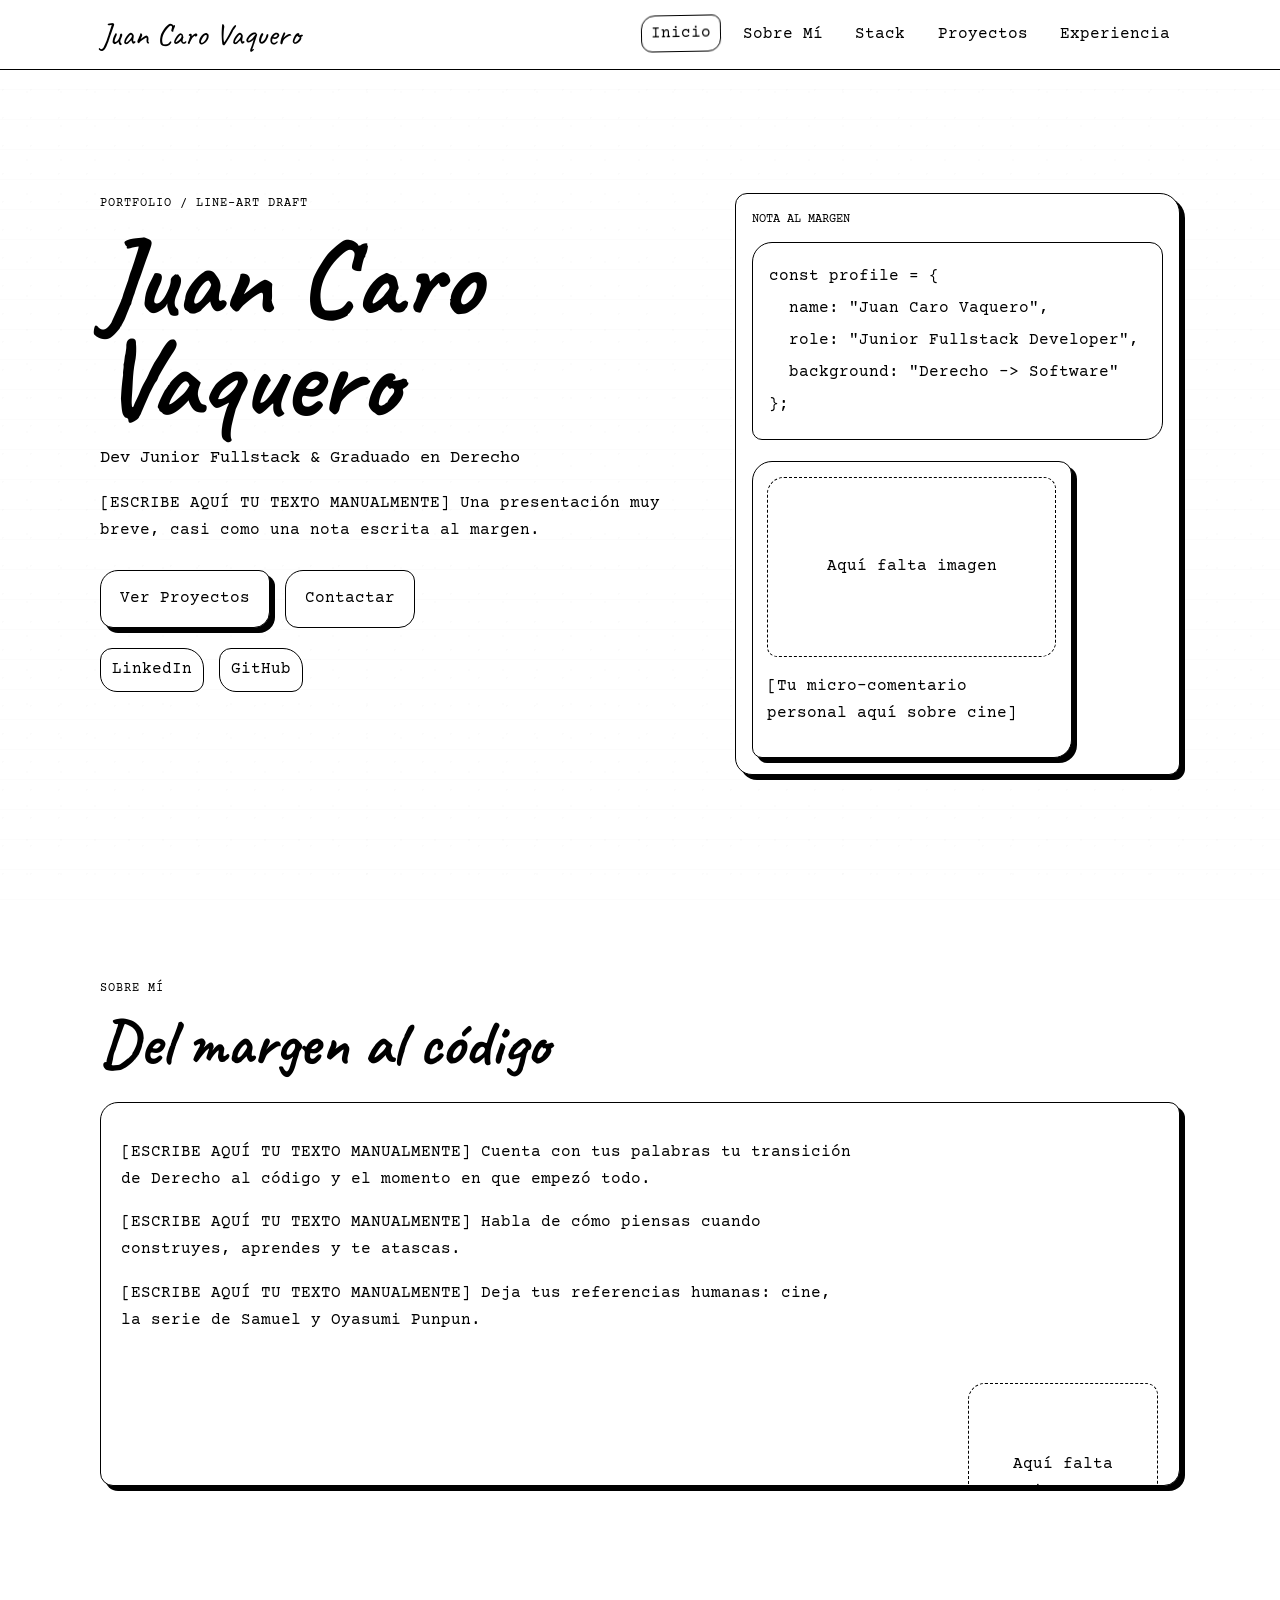
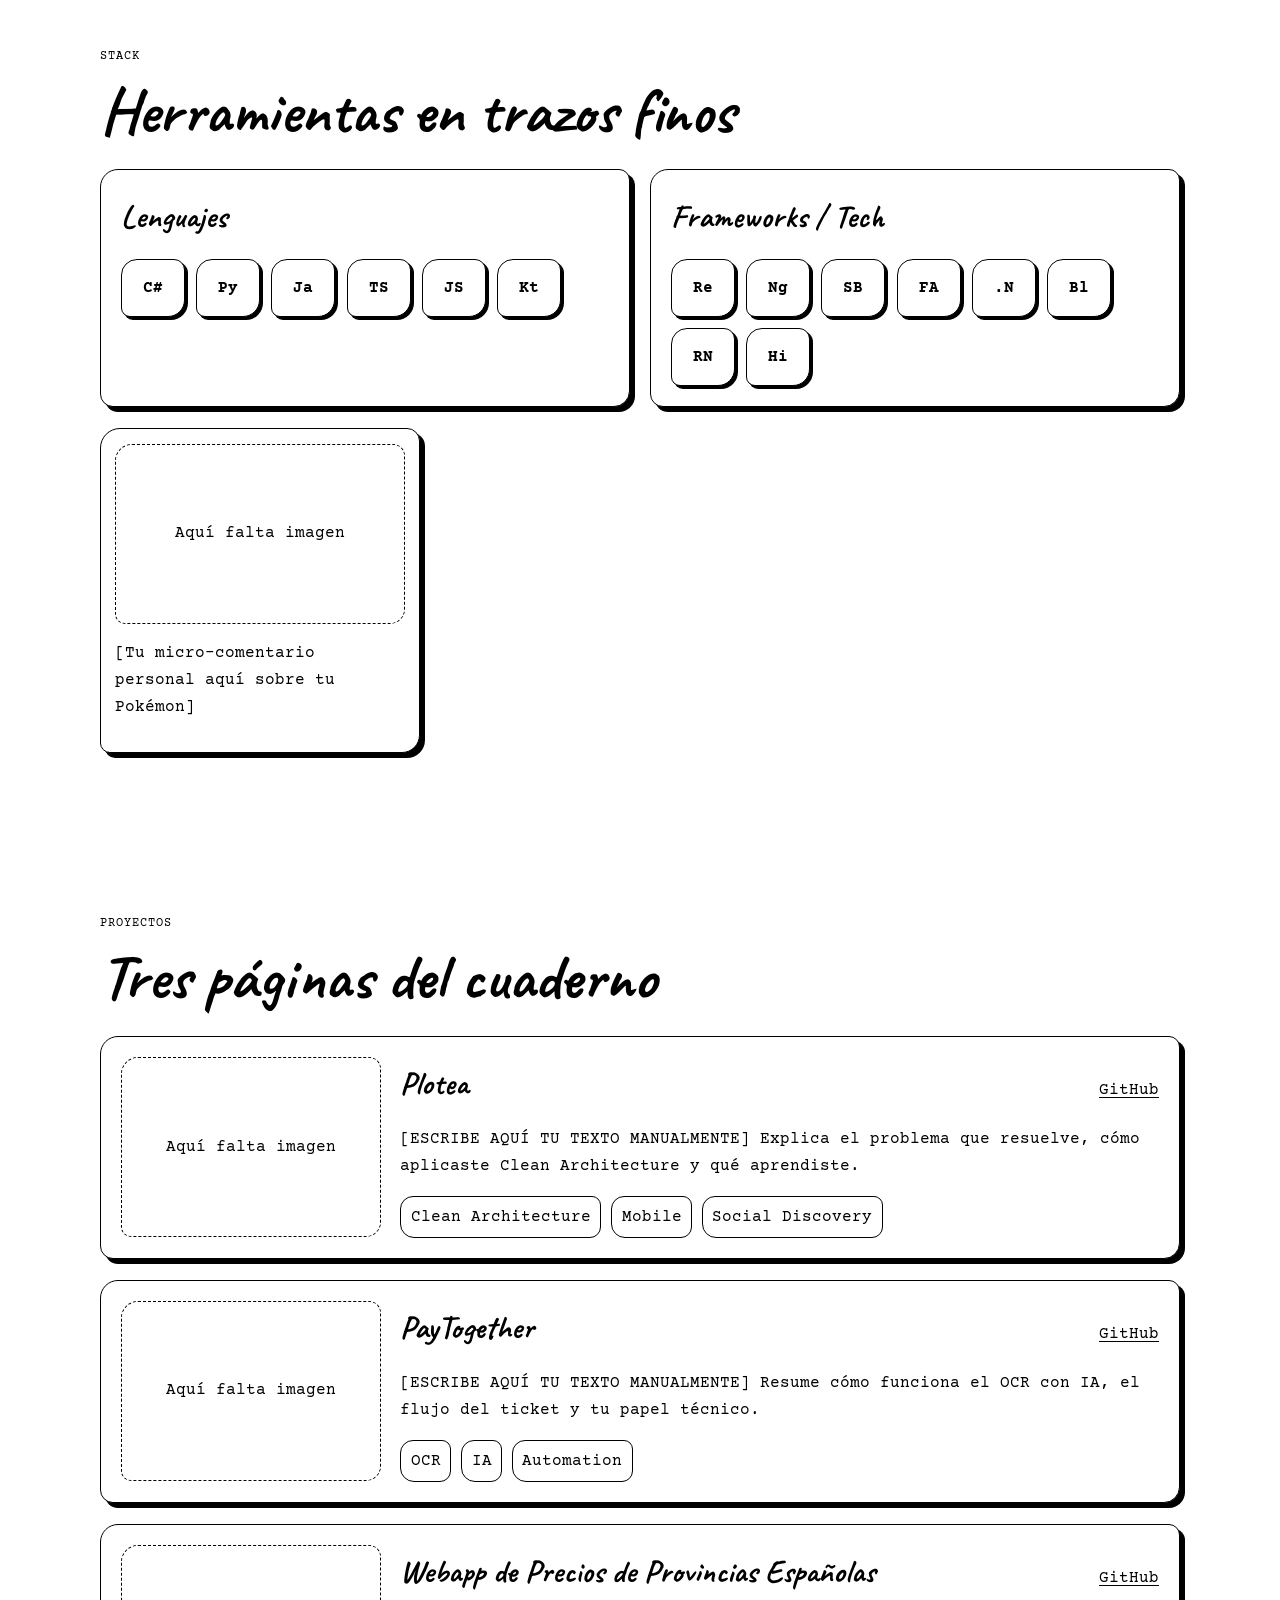
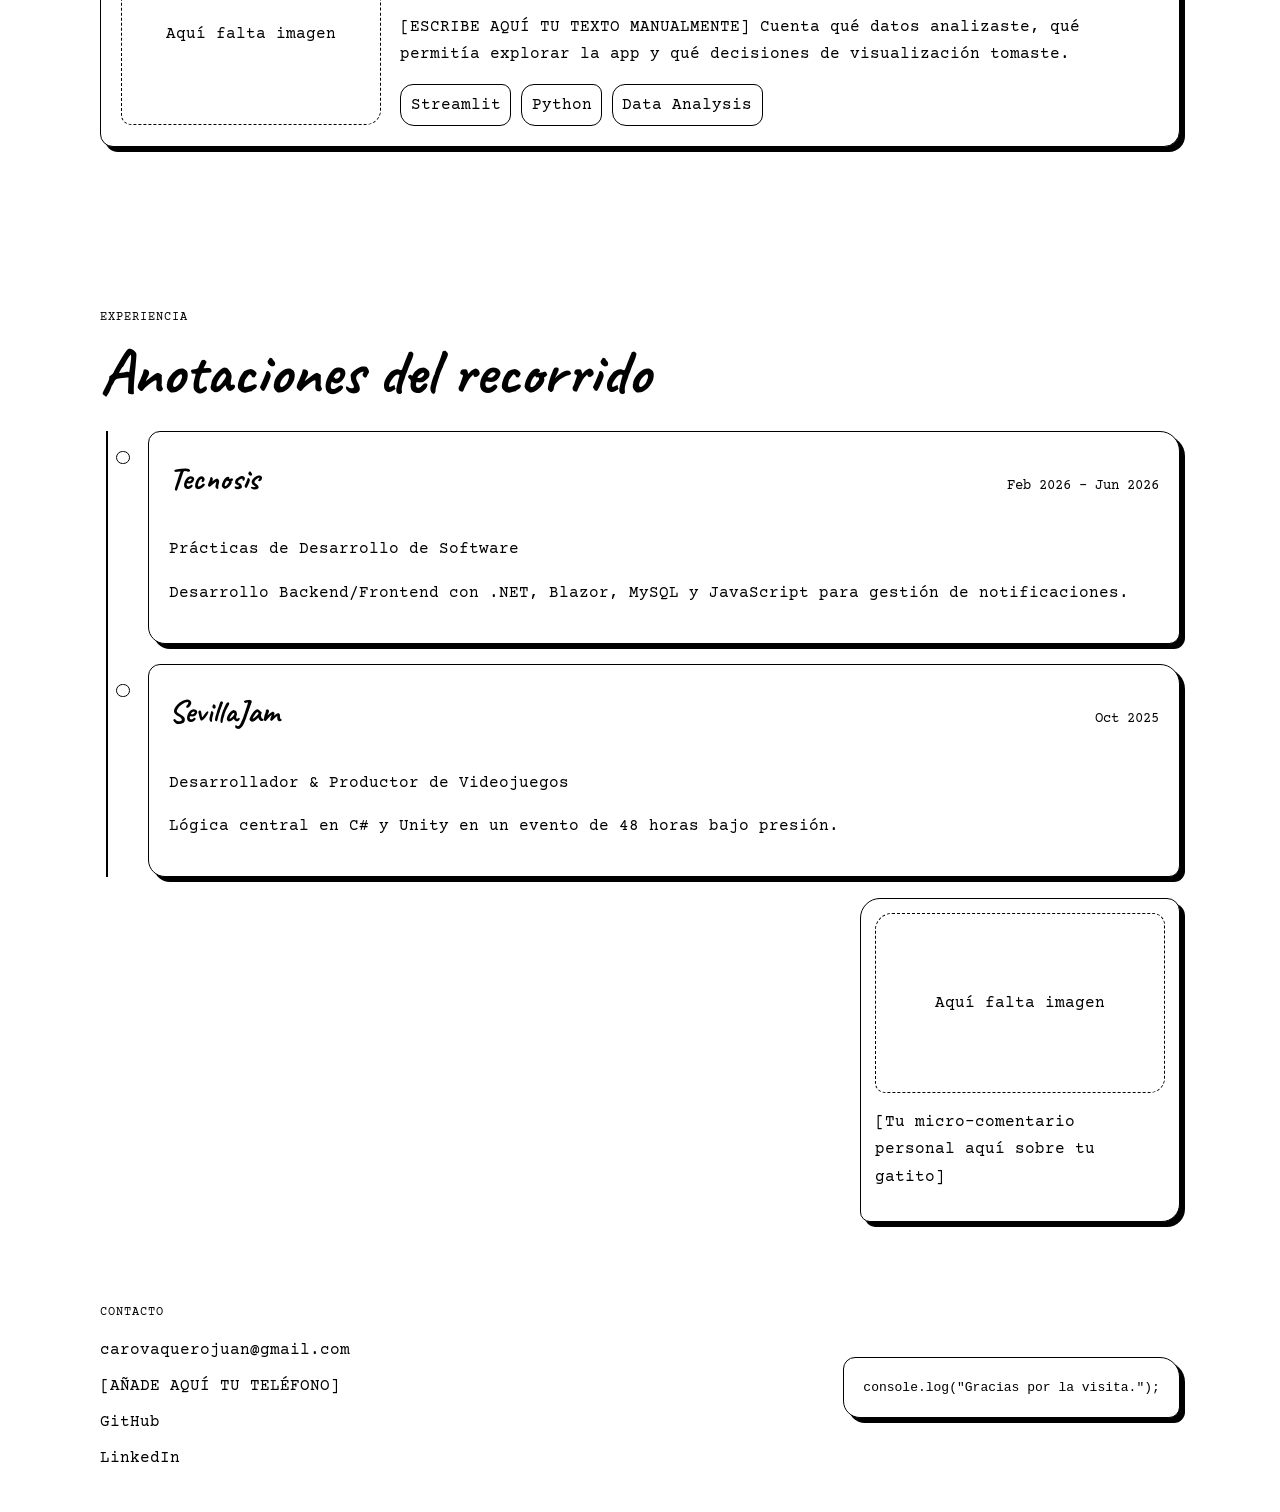
==== samuel.html @ 8b4a138a "feat: samuel style portfolio" ====
<!DOCTYPE html>
<html lang="es">
<head>
  <meta charset="UTF-8">
  <meta name="viewport" content="width=device-width, initial-scale=1.0">
  <title>Juan Caro Vaquero | Samuel Style</title>
  <meta
    name="description"
    content="Variante visual del portfolio de Juan Caro Vaquero con estética line-art indie manga."
  >
  <link rel="preconnect" href="https://fonts.googleapis.com">
  <link rel="preconnect" href="https://fonts.gstatic.com" crossorigin>
  <link
    href="https://fonts.googleapis.com/css2?family=Caveat:wght@500;700&family=Courier+Prime:wght@400;700&display=swap"
    rel="stylesheet"
  >
  <link rel="stylesheet" href="samuel.css">
</head>
<body>
  <div class="paper-noise" aria-hidden="true"></div>

  <header class="site-header">
    <div class="container header-inner">
      <a class="brand" href="#inicio">Juan Caro Vaquero</a>
      <nav class="site-nav" aria-label="Navegación principal">
        <a href="#inicio">Inicio</a>
        <a href="#sobre-mi">Sobre Mí</a>
        <a href="#stack">Stack</a>
        <a href="#proyectos">Proyectos</a>
        <a href="#experiencia">Experiencia</a>
      </nav>
    </div>
  </header>

  <main>
    <section class="hero section" id="inicio">
      <div class="container hero-layout">
        <div class="hero-copy reveal">
          <p class="eyebrow">Portfolio / line-art draft</p>
          <h1>Juan Caro Vaquero</h1>
          <p class="hero-subtitle">Dev Junior Fullstack &amp; Graduado en Derecho</p>
          <p class="hero-note">
            [ESCRIBE AQUÍ TU TEXTO MANUALMENTE]
            Una presentación muy breve, casi como una nota escrita al margen.
          </p>
          <div class="hero-actions">
            <a class="button doodle-hover" href="#proyectos">Ver Proyectos</a>
            <a class="button button-ghost doodle-hover" href="mailto:carovaquerojuan@gmail.com">Contactar</a>
          </div>
          <div class="social-strip">
            <a class="doodle-hover" href="https://www.linkedin.com/in/dev-juan-caro-vaquero/" target="_blank" rel="noreferrer">LinkedIn</a>
            <a class="doodle-hover" href="https://github.com/juanexpensive" target="_blank" rel="noreferrer">GitHub</a>
          </div>
        </div>

        <aside class="hero-sheet reveal delay-1">
          <div class="sheet-caption">nota al margen</div>
          <div class="sheet-code">
            <p>const profile = {</p>
            <p>&nbsp;&nbsp;name: "Juan Caro Vaquero",</p>
            <p>&nbsp;&nbsp;role: "Junior Fullstack Developer",</p>
            <p>&nbsp;&nbsp;background: "Derecho -&gt; Software"</p>
            <p>};</p>
          </div>
          <div class="interest-scribble cinema-note doodle-hover">
            <div class="interest-media image-placeholder"><span>Aquí falta imagen</span></div>
            <p>[Tu micro-comentario personal aquí sobre cine]</p>
          </div>
        </aside>
      </div>
    </section>

    <section class="section" id="sobre-mi">
      <div class="container">
        <div class="section-heading reveal">
          <p class="eyebrow">Sobre Mí</p>
          <h2>Del margen al código</h2>
        </div>
        <article class="sketch-panel about-panel reveal delay-1">
          <div class="about-copy">
            <p>
              [ESCRIBE AQUÍ TU TEXTO MANUALMENTE]
              Cuenta con tus palabras tu transición de Derecho al código y el momento en que empezó todo.
            </p>
            <p>
              [ESCRIBE AQUÍ TU TEXTO MANUALMENTE]
              Habla de cómo piensas cuando construyes, aprendes y te atascas.
            </p>
            <p>
              [ESCRIBE AQUÍ TU TEXTO MANUALMENTE]
              Deja tus referencias humanas: cine, la serie de Samuel y Oyasumi Punpun.
            </p>
          </div>
          <div class="peek-cat image-placeholder"><span>Aquí falta imagen</span></div>
        </article>
      </div>
    </section>

    <section class="section" id="stack">
      <div class="container">
        <div class="section-heading reveal">
          <p class="eyebrow">Stack</p>
          <h2>Herramientas en trazos finos</h2>
        </div>
        <div class="stack-board">
          <article class="sketch-panel stack-card reveal delay-1">
            <h3>Lenguajes</h3>
            <div class="tech-row">
              <span class="tech-pill doodle-hover" title="C#">C#</span>
              <span class="tech-pill doodle-hover" title="Python">Py</span>
              <span class="tech-pill doodle-hover" title="Java">Ja</span>
              <span class="tech-pill doodle-hover" title="TypeScript">TS</span>
              <span class="tech-pill doodle-hover" title="JavaScript">JS</span>
              <span class="tech-pill doodle-hover" title="Kotlin">Kt</span>
            </div>
          </article>
          <article class="sketch-panel stack-card reveal delay-2">
            <h3>Frameworks / Tech</h3>
            <div class="tech-row">
              <span class="tech-pill doodle-hover" title="React">Re</span>
              <span class="tech-pill doodle-hover" title="Angular">Ng</span>
              <span class="tech-pill doodle-hover" title="Spring Boot">SB</span>
              <span class="tech-pill doodle-hover" title="FastAPI">FA</span>
              <span class="tech-pill doodle-hover" title=".NET">.N</span>
              <span class="tech-pill doodle-hover" title="Blazor">Bl</span>
              <span class="tech-pill doodle-hover" title="React Native">RN</span>
              <span class="tech-pill doodle-hover" title="Hibernate">Hi</span>
            </div>
          </article>
        </div>
        <article class="interest-scribble pokemon-note reveal delay-3 doodle-hover">
          <div class="interest-media image-placeholder"><span>Aquí falta imagen</span></div>
          <p>[Tu micro-comentario personal aquí sobre tu Pokémon]</p>
        </article>
      </div>
    </section>

    <section class="section" id="proyectos">
      <div class="container">
        <div class="section-heading reveal">
          <p class="eyebrow">Proyectos</p>
          <h2>Tres páginas del cuaderno</h2>
        </div>
        <div class="project-list">
          <article class="sketch-panel project-panel reveal delay-1">
            <div class="project-media image-placeholder"><span>Aquí falta imagen</span></div>
            <div class="project-copy">
              <div class="project-head">
                <h3>Plotea</h3>
                <a href="https://github.com/juanexpensive" target="_blank" rel="noreferrer">GitHub</a>
              </div>
              <p>
                [ESCRIBE AQUÍ TU TEXTO MANUALMENTE]
                Explica el problema que resuelve, cómo aplicaste Clean Architecture y qué aprendiste.
              </p>
              <ul class="tag-list">
                <li>Clean Architecture</li>
                <li>Mobile</li>
                <li>Social Discovery</li>
              </ul>
            </div>
          </article>

          <article class="sketch-panel project-panel reveal delay-2">
            <div class="project-media image-placeholder"><span>Aquí falta imagen</span></div>
            <div class="project-copy">
              <div class="project-head">
                <h3>PayTogether</h3>
                <a href="https://github.com/juanexpensive" target="_blank" rel="noreferrer">GitHub</a>
              </div>
              <p>
                [ESCRIBE AQUÍ TU TEXTO MANUALMENTE]
                Resume cómo funciona el OCR con IA, el flujo del ticket y tu papel técnico.
              </p>
              <ul class="tag-list">
                <li>OCR</li>
                <li>IA</li>
                <li>Automation</li>
              </ul>
            </div>
          </article>

          <article class="sketch-panel project-panel reveal delay-3">
            <div class="project-media image-placeholder"><span>Aquí falta imagen</span></div>
            <div class="project-copy">
              <div class="project-head">
                <h3>Webapp de Precios de Provincias Españolas</h3>
                <a href="https://github.com/juanexpensive" target="_blank" rel="noreferrer">GitHub</a>
              </div>
              <p>
                [ESCRIBE AQUÍ TU TEXTO MANUALMENTE]
                Cuenta qué datos analizaste, qué permitía explorar la app y qué decisiones de visualización tomaste.
              </p>
              <ul class="tag-list">
                <li>Streamlit</li>
                <li>Python</li>
                <li>Data Analysis</li>
              </ul>
            </div>
          </article>
        </div>
      </div>
    </section>

    <section class="section" id="experiencia">
      <div class="container">
        <div class="section-heading reveal">
          <p class="eyebrow">Experiencia</p>
          <h2>Anotaciones del recorrido</h2>
        </div>
        <div class="timeline">
          <article class="timeline-item reveal delay-1">
            <div class="timeline-mark"></div>
            <div class="sketch-panel timeline-panel">
              <div class="timeline-head">
                <h3>Tecnosis</h3>
                <span>Feb 2026 – Jun 2026</span>
              </div>
              <p>Prácticas de Desarrollo de Software</p>
              <p>Desarrollo Backend/Frontend con .NET, Blazor, MySQL y JavaScript para gestión de notificaciones.</p>
            </div>
          </article>
          <article class="timeline-item reveal delay-2">
            <div class="timeline-mark"></div>
            <div class="sketch-panel timeline-panel">
              <div class="timeline-head">
                <h3>SevillaJam</h3>
                <span>Oct 2025</span>
              </div>
              <p>Desarrollador &amp; Productor de Videojuegos</p>
              <p>Lógica central en C# y Unity en un evento de 48 horas bajo presión.</p>
            </div>
          </article>
        </div>
        <article class="interest-scribble cat-note reveal delay-3 doodle-hover">
          <div class="interest-media image-placeholder"><span>Aquí falta imagen</span></div>
          <p>[Tu micro-comentario personal aquí sobre tu gatito]</p>
        </article>
      </div>
    </section>
  </main>

  <footer class="site-footer">
    <div class="container footer-layout">
      <div>
        <p class="eyebrow">Contacto</p>
        <ul class="footer-links">
          <li><a href="mailto:carovaquerojuan@gmail.com">carovaquerojuan@gmail.com</a></li>
          <li><a href="tel:+34000000000">[AÑADE AQUÍ TU TELÉFONO]</a></li>
          <li><a href="https://github.com/juanexpensive" target="_blank" rel="noreferrer">GitHub</a></li>
          <li><a href="https://www.linkedin.com/in/dev-juan-caro-vaquero/" target="_blank" rel="noreferrer">LinkedIn</a></li>
        </ul>
      </div>
      <div class="footer-note doodle-hover">
        <code>console.log("Gracias por la visita.");</code>
      </div>
    </div>
  </footer>

  <script src="samuel.js"></script>
</body>
</html>
---- samuel.css ----
:root {
  --bg: #ffffff;
  --fg: #000000;
  --line: #000000;
  --paper: #ffffff;
  --container: min(1080px, calc(100vw - 2rem));
  --radius-a: 18px 11px 16px 13px;
  --radius-b: 12px 20px 11px 17px;
  --radius-c: 20px 13px 18px 10px;
  --hard-shadow: 5px 5px 0 0 #000000;
}

* {
  box-sizing: border-box;
}

html {
  scroll-behavior: smooth;
}

body {
  margin: 0;
  min-width: 320px;
  background: var(--bg);
  color: var(--fg);
  font-family: "Courier Prime", monospace;
  line-height: 1.7;
}

a {
  color: inherit;
  text-decoration: none;
}

.paper-noise {
  position: fixed;
  inset: 0;
  background-image:
    radial-gradient(circle at 10% 20%, rgba(0, 0, 0, 0.05) 0 1px, transparent 1px),
    radial-gradient(circle at 80% 70%, rgba(0, 0, 0, 0.04) 0 1px, transparent 1px),
    linear-gradient(transparent 97%, rgba(0, 0, 0, 0.04) 97%);
  background-size: 28px 28px, 34px 34px, 100% 30px;
  opacity: 0.35;
  pointer-events: none;
  z-index: -1;
}

.container {
  width: var(--container);
  margin: 0 auto;
}

.section {
  padding: 5rem 0;
}

.site-header {
  position: sticky;
  top: 0;
  z-index: 20;
  background: rgba(255, 255, 255, 0.96);
  border-bottom: 1.5px solid var(--line);
}

.header-inner {
  display: flex;
  justify-content: space-between;
  align-items: center;
  gap: 1.5rem;
  padding: 1rem 0;
}

.brand,
h1,
h2,
h3 {
  font-family: "Caveat", cursive;
}

.brand {
  font-size: 2rem;
  line-height: 1;
}

.site-nav {
  display: flex;
  flex-wrap: wrap;
  gap: 0.8rem;
}

.site-nav a {
  padding: 0.25rem 0.55rem;
  border: 1.5px solid transparent;
  border-radius: 14px 9px 13px 11px;
  transition: transform 140ms ease, border-color 140ms ease, background 140ms ease;
}

.site-nav a:hover,
.site-nav a.is-active {
  border-color: var(--line);
  transform: rotate(-1deg) translateY(-1px);
  background: var(--paper);
}

.hero {
  min-height: calc(100vh - 72px);
  display: flex;
  align-items: center;
}

.hero-layout {
  display: grid;
  grid-template-columns: 1.15fr 0.85fr;
  gap: 2rem;
  align-items: start;
}

.eyebrow {
  margin: 0 0 0.85rem;
  font-size: 0.78rem;
  letter-spacing: 0.08em;
  text-transform: uppercase;
}

.hero h1 {
  margin: 0;
  font-size: clamp(4rem, 10vw, 7rem);
  line-height: 0.9;
  font-weight: 700;
}

.hero-subtitle {
  margin: 1rem 0;
  font-size: 1.05rem;
}

.hero-note {
  max-width: 42rem;
}

.hero-actions,
.social-strip {
  display: flex;
  flex-wrap: wrap;
  gap: 0.9rem;
  align-items: center;
}

.hero-actions {
  margin-top: 1.6rem;
}

.button,
.social-strip a,
.footer-note,
.tech-pill,
.interest-scribble,
.project-panel,
.stack-card,
.timeline-panel,
.about-panel,
.hero-sheet {
  background: var(--paper);
}

.button {
  display: inline-flex;
  align-items: center;
  justify-content: center;
  padding: 0.9rem 1.2rem;
  border: 1.5px solid var(--line);
  border-radius: var(--radius-a);
  box-shadow: var(--hard-shadow);
  transition: transform 140ms ease;
}

.button:active,
.button:hover {
  transform: translate(2px, 2px);
  box-shadow: 2px 2px 0 0 #000000;
}

.button-ghost {
  box-shadow: none;
}

.social-strip {
  margin-top: 1.25rem;
}

.social-strip a {
  padding: 0.45rem 0.7rem;
  border: 1.5px solid var(--line);
  border-radius: var(--radius-b);
}

.hero-sheet,
.sketch-panel,
.interest-scribble,
.footer-note {
  border: 1.5px solid var(--line);
  box-shadow: var(--hard-shadow);
}

.hero-sheet {
  padding: 1rem;
  border-radius: var(--radius-b);
}

.sheet-caption {
  margin-bottom: 0.7rem;
  font-size: 0.75rem;
  text-transform: uppercase;
}

.sheet-code {
  padding: 1rem;
  border: 1px solid var(--line);
  border-radius: var(--radius-c);
}

.sheet-code p {
  margin: 0.3rem 0;
}

.section-heading {
  margin-bottom: 1.75rem;
}

.section-heading h2 {
  margin: 0;
  font-size: clamp(2.4rem, 5vw, 4rem);
  line-height: 0.95;
}

.sketch-panel {
  padding: 1.25rem;
  border-radius: var(--radius-a);
}

.about-panel {
  position: relative;
  overflow: hidden;
  min-height: 24rem;
}

.about-copy {
  max-width: 46rem;
}

.peek-cat {
  position: absolute;
  right: 1.3rem;
  bottom: -5.5rem;
  width: min(190px, 38vw);
  aspect-ratio: 1;
  transition: transform 180ms ease;
}

.about-panel:hover .peek-cat {
  transform: translateY(-3rem) rotate(-2deg);
}

.stack-board {
  display: grid;
  grid-template-columns: repeat(2, minmax(0, 1fr));
  gap: 1.25rem;
}

.stack-card h3,
.project-head h3,
.timeline-head h3 {
  margin: 0 0 0.9rem;
  font-size: 2rem;
}

.tech-row {
  display: flex;
  flex-wrap: wrap;
  gap: 0.7rem;
}

.tech-pill {
  display: inline-flex;
  align-items: center;
  justify-content: center;
  min-width: 64px;
  min-height: 58px;
  padding: 0.7rem 0.9rem;
  border: 1.5px solid var(--line);
  border-radius: 16px 11px 17px 9px;
  box-shadow: 3px 3px 0 0 #000000;
  font-weight: 700;
}

.interest-scribble {
  margin-top: 1.3rem;
  max-width: 20rem;
  padding: 0.9rem;
  border-radius: var(--radius-c);
}

.cat-note {
  margin-left: auto;
}

.project-list {
  display: grid;
  gap: 1.3rem;
}

.project-panel {
  display: grid;
  grid-template-columns: 260px 1fr;
  gap: 1.2rem;
  align-items: start;
}

.project-copy p {
  margin-top: 0;
}

.project-head {
  display: flex;
  justify-content: space-between;
  gap: 1rem;
  align-items: baseline;
  flex-wrap: wrap;
}

.project-head a {
  text-decoration: underline;
  text-underline-offset: 3px;
}

.tag-list {
  list-style: none;
  display: flex;
  flex-wrap: wrap;
  gap: 0.6rem;
  margin: 1rem 0 0;
  padding: 0;
}

.tag-list li {
  padding: 0.4rem 0.6rem;
  border: 1px solid var(--line);
  border-radius: 13px 9px 11px 14px;
}

.timeline {
  position: relative;
  display: grid;
  gap: 1.25rem;
  padding-left: 1rem;
}

.timeline::before {
  content: "";
  position: absolute;
  left: 0.4rem;
  top: 0;
  bottom: 0;
  width: 1.5px;
  background: var(--line);
}

.timeline-item {
  display: grid;
  grid-template-columns: 1rem 1fr;
  gap: 1rem;
  align-items: start;
}

.timeline-mark {
  width: 0.85rem;
  height: 0.85rem;
  margin-top: 1.25rem;
  border: 1.5px solid var(--line);
  border-radius: 50%;
  background: var(--paper);
}

.timeline-panel {
  border-radius: var(--radius-b);
}

.timeline-head {
  display: flex;
  justify-content: space-between;
  gap: 1rem;
  align-items: baseline;
  flex-wrap: wrap;
}

.timeline-head span {
  font-size: 0.9rem;
}

.interest-media,
.project-media,
.peek-cat {
  min-height: 180px;
}

.image-placeholder {
  display: grid;
  place-items: center;
  text-align: center;
  padding: 1rem;
  border: 1.5px dashed var(--line);
  border-radius: 17px 12px 15px 10px;
}

.footer-layout {
  display: grid;
  grid-template-columns: 1fr auto;
  gap: 1.5rem;
  align-items: center;
  padding-bottom: 2.5rem;
}

.footer-links {
  list-style: none;
  margin: 0;
  padding: 0;
  display: grid;
  gap: 0.55rem;
}

.footer-note {
  padding: 1rem 1.2rem;
  border-radius: var(--radius-b);
}

.doodle-hover {
  transition:
    transform 140ms ease,
    border-radius 140ms ease,
    box-shadow 140ms ease;
}

.doodle-hover:hover {
  animation: wobble 280ms steps(2, end) 1;
}

.reveal {
  opacity: 0;
  transform: translateY(18px);
  transition: opacity 260ms ease, transform 260ms ease;
}

.reveal.is-visible {
  opacity: 1;
  transform: translateY(0);
}

.delay-1 { transition-delay: 50ms; }
.delay-2 { transition-delay: 100ms; }
.delay-3 { transition-delay: 150ms; }

@keyframes wobble {
  0% { transform: translate(0, 0) rotate(0deg) scale(1); border-radius: 16px 10px 14px 12px; }
  50% { transform: translate(1px, -1px) rotate(-1deg) scale(1.01, 0.99); border-radius: 11px 18px 10px 17px; }
  100% { transform: translate(0, 0) rotate(0.5deg) scale(1); border-radius: 18px 11px 16px 13px; }
}

@media (max-width: 980px) {
  .hero-layout,
  .stack-board,
  .project-panel,
  .footer-layout {
    grid-template-columns: 1fr;
  }

  .project-media {
    min-height: 220px;
  }

  .interest-scribble,
  .cat-note {
    max-width: 100%;
    margin-left: 0;
  }
}

@media (max-width: 720px) {
  .section {
    padding: 4rem 0;
  }

  .header-inner {
    flex-direction: column;
    align-items: flex-start;
  }

  .hero {
    min-height: auto;
    padding-top: 3rem;
  }

  .hero h1 {
    font-size: clamp(3.4rem, 15vw, 5rem);
  }

  .peek-cat {
    right: 1rem;
    bottom: -6rem;
  }
}

@media (prefers-reduced-motion: reduce) {
  html {
    scroll-behavior: auto;
  }

  *,
  *::before,
  *::after {
    animation: none !important;
    transition-duration: 0.01ms !important;
    transition-delay: 0ms !important;
  }

  .reveal {
    opacity: 1;
    transform: none;
  }
}
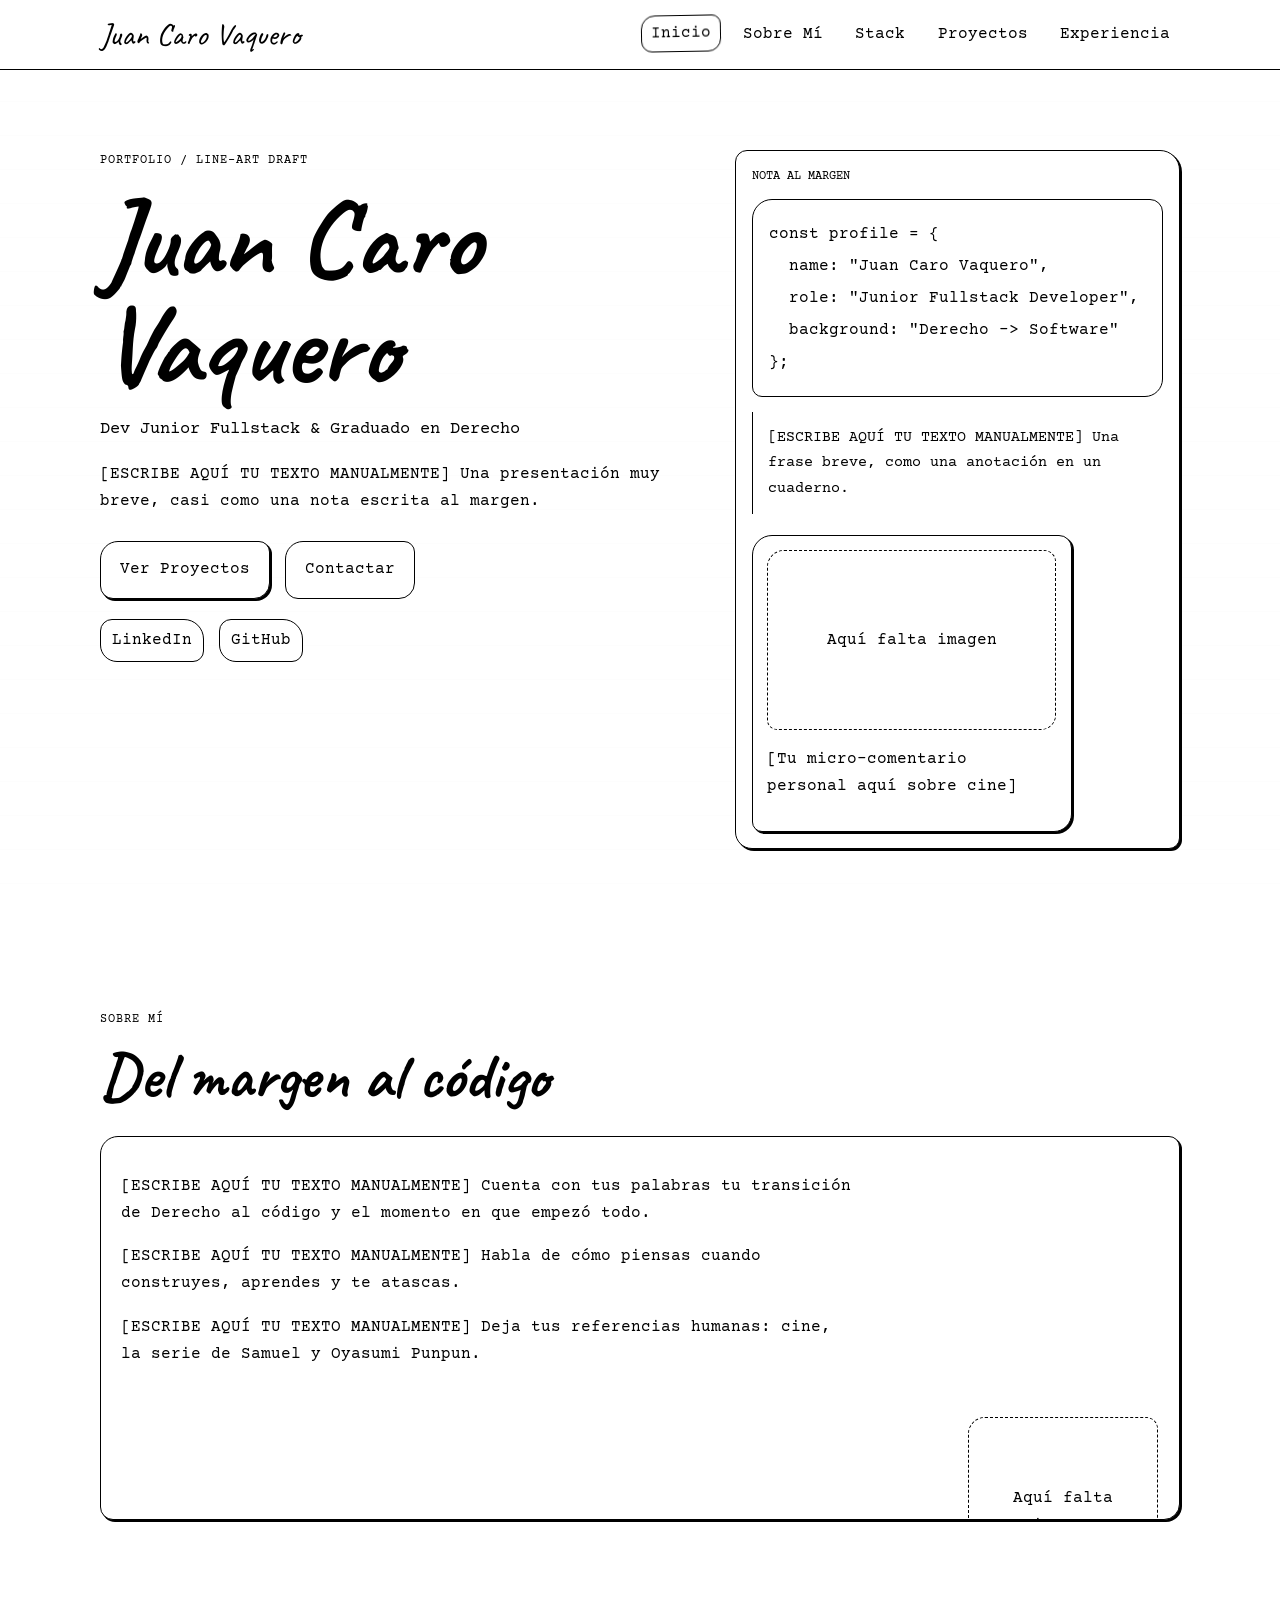
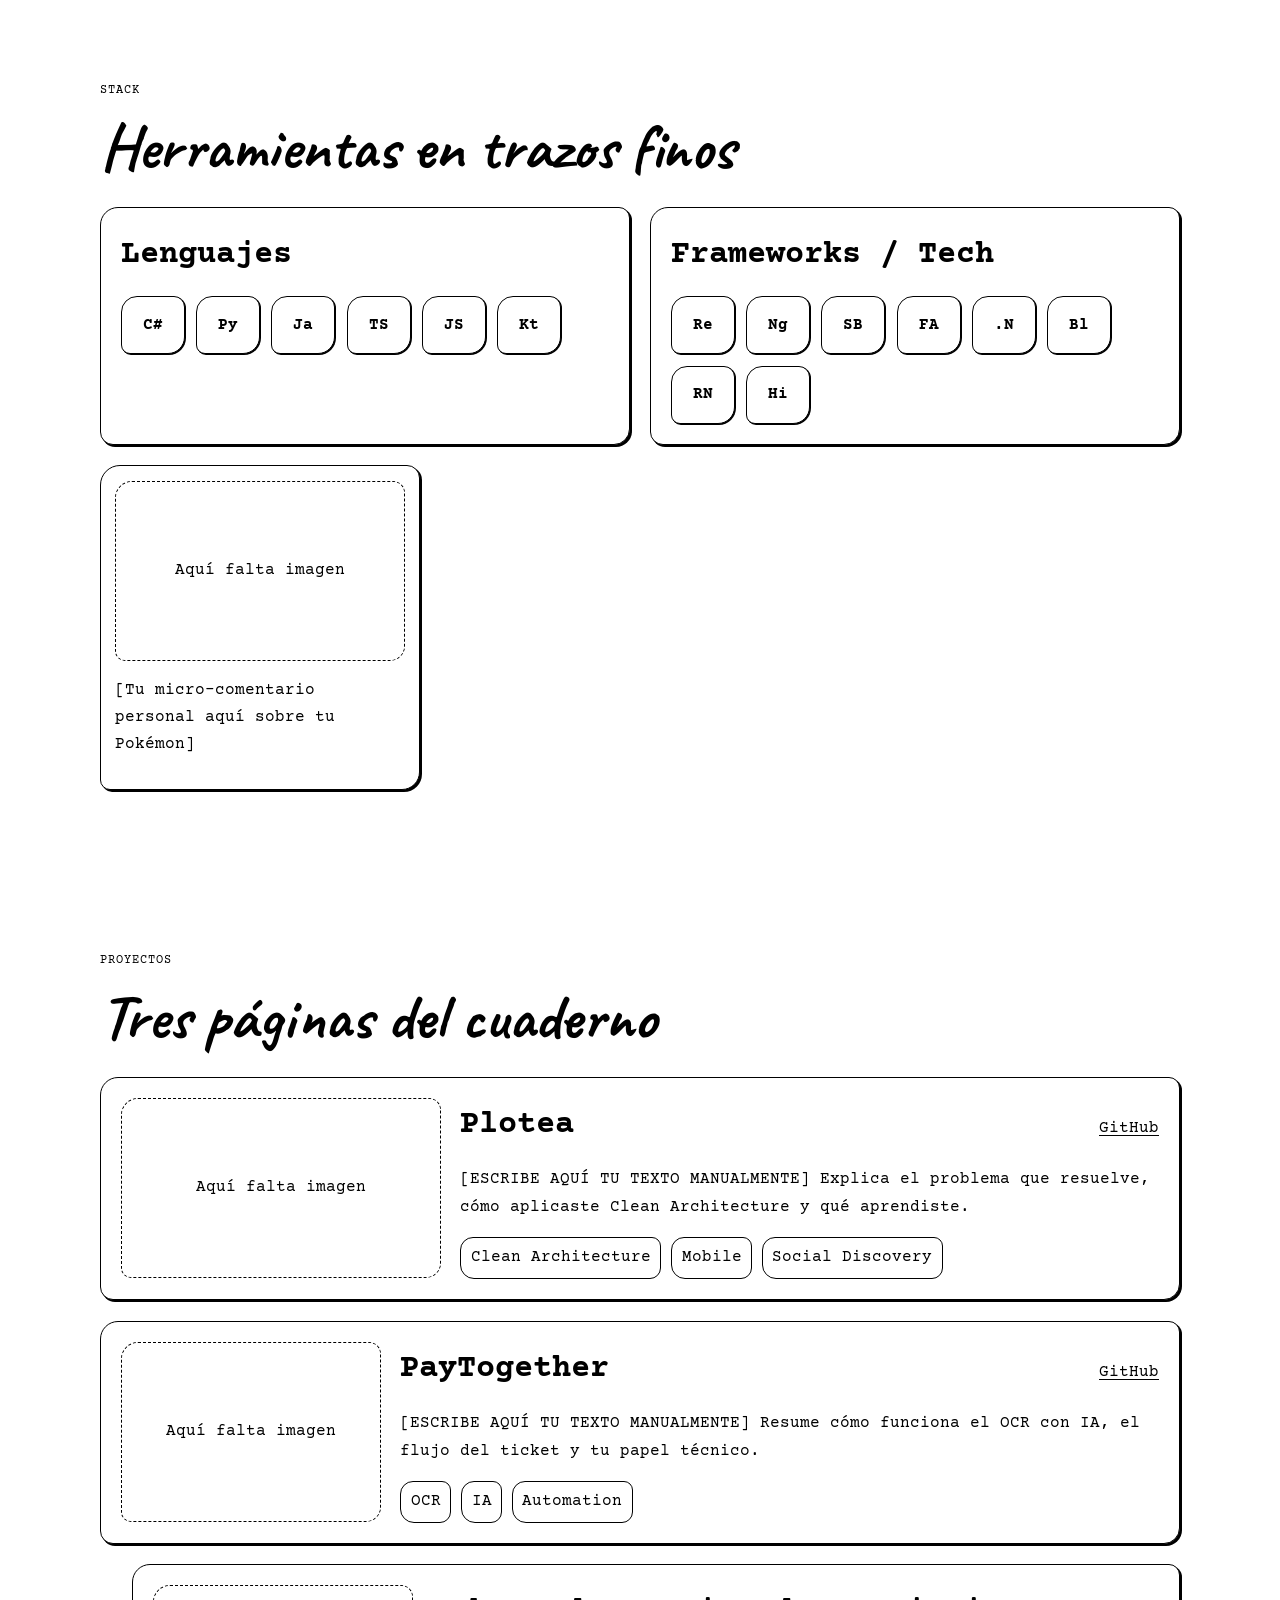
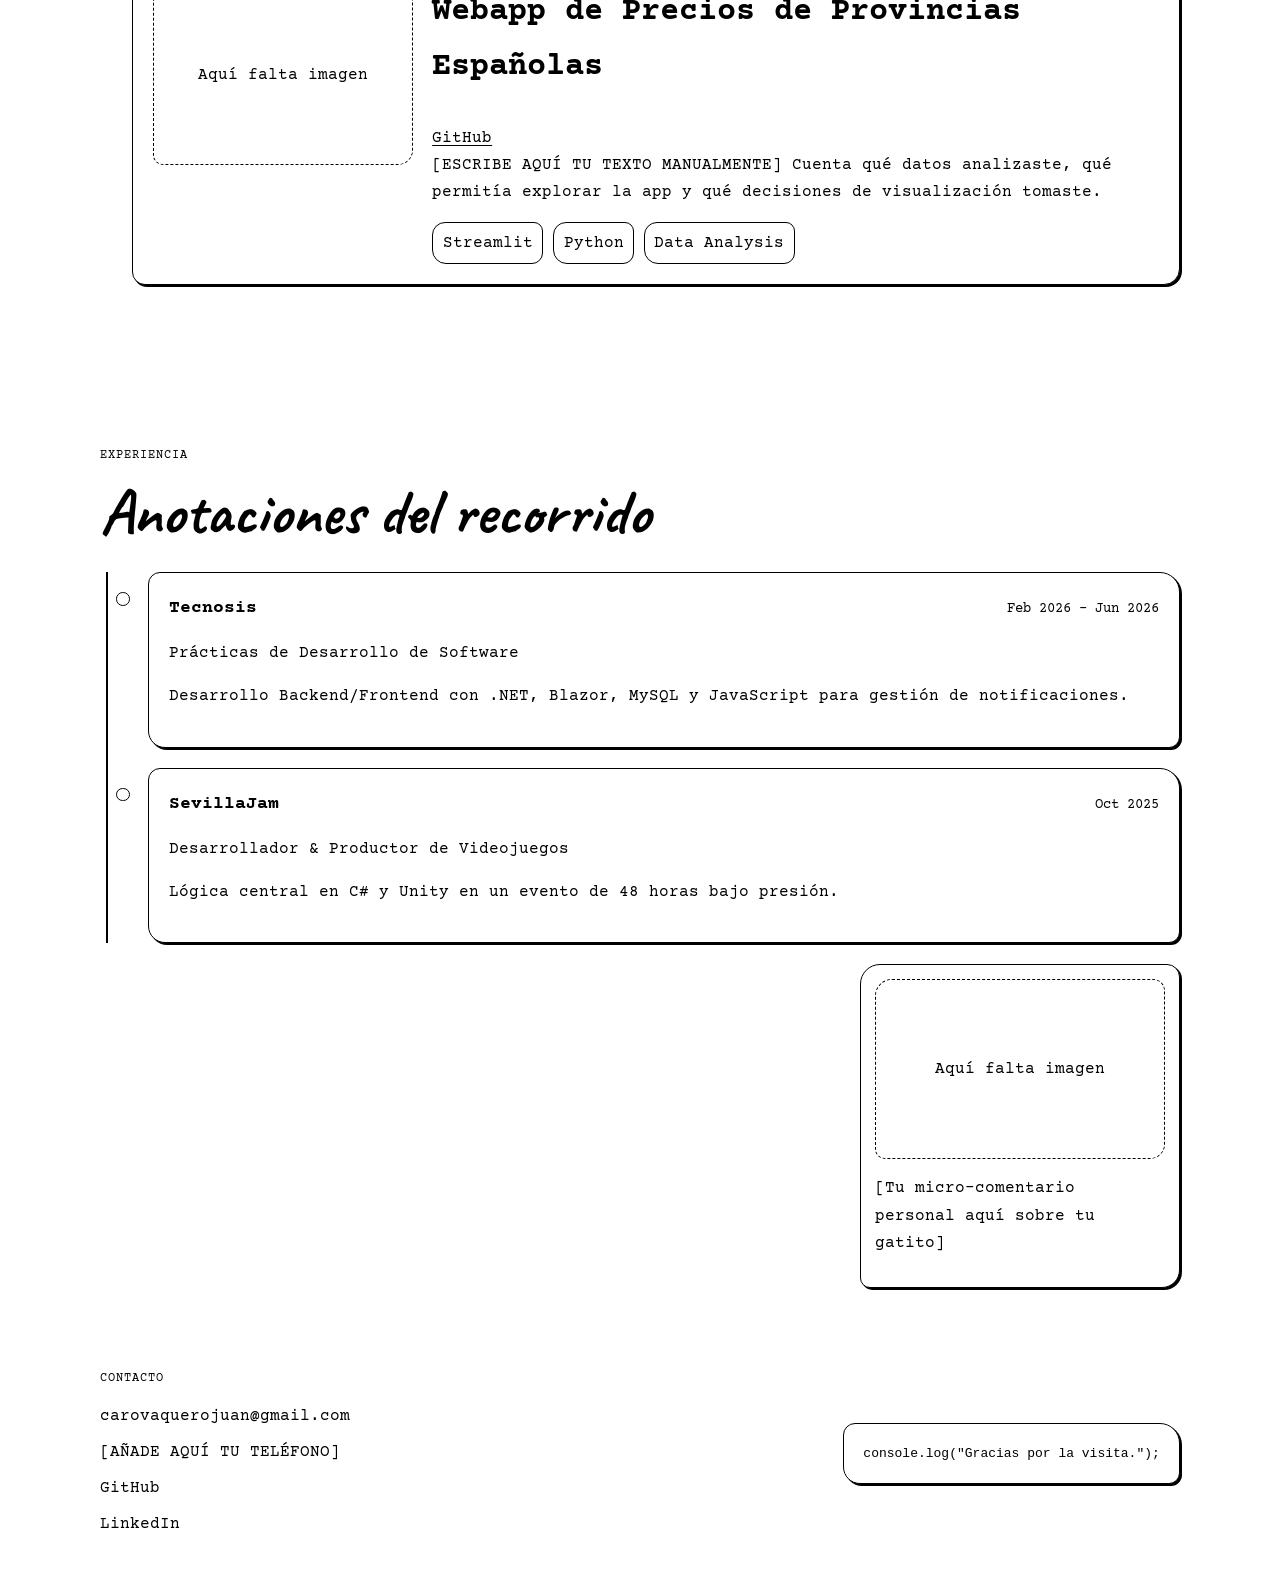
==== commit ee3b63f9: "idk" ====
--- a/samuel.html
+++ b/samuel.html
@@ -59,8 +59,12 @@
             <p>const profile = {</p>
             <p>&nbsp;&nbsp;name: "Juan Caro Vaquero",</p>
             <p>&nbsp;&nbsp;role: "Junior Fullstack Developer",</p>
-            <p>&nbsp;&nbsp;background: "Derecho -&gt; Software"</p>
-            <p>};</p>
+              <p>&nbsp;&nbsp;background: "Derecho -&gt; Software"</p>
+              <p>};</p>
+          </div>
+          <div class="margin-note">
+            [ESCRIBE AQUÍ TU TEXTO MANUALMENTE]
+            Una frase breve, como una anotación en un cuaderno.
           </div>
           <div class="interest-scribble cinema-note doodle-hover">
             <div class="interest-media image-placeholder"><span>Aquí falta imagen</span></div>
@@ -142,7 +146,7 @@
           <h2>Tres páginas del cuaderno</h2>
         </div>
         <div class="project-list">
-          <article class="sketch-panel project-panel reveal delay-1">
+          <article class="sketch-panel project-panel project-panel-featured reveal delay-1">
             <div class="project-media image-placeholder"><span>Aquí falta imagen</span></div>
             <div class="project-copy">
               <div class="project-head">
@@ -180,7 +184,7 @@
             </div>
           </article>
 
-          <article class="sketch-panel project-panel reveal delay-3">
+          <article class="sketch-panel project-panel project-panel-offset reveal delay-3">
             <div class="project-media image-placeholder"><span>Aquí falta imagen</span></div>
             <div class="project-copy">
               <div class="project-head">
--- a/samuel.css
+++ b/samuel.css
@@ -7,7 +7,7 @@
   --radius-a: 18px 11px 16px 13px;
   --radius-b: 12px 20px 11px 17px;
   --radius-c: 20px 13px 18px 10px;
-  --hard-shadow: 5px 5px 0 0 #000000;
+  --hairline-shadow: 2px 2px 0 0 #000000;
 }
 
 * {
@@ -35,12 +35,9 @@
 .paper-noise {
   position: fixed;
   inset: 0;
-  background-image:
-    radial-gradient(circle at 10% 20%, rgba(0, 0, 0, 0.05) 0 1px, transparent 1px),
-    radial-gradient(circle at 80% 70%, rgba(0, 0, 0, 0.04) 0 1px, transparent 1px),
-    linear-gradient(transparent 97%, rgba(0, 0, 0, 0.04) 97%);
-  background-size: 28px 28px, 34px 34px, 100% 30px;
-  opacity: 0.35;
+  background-image: linear-gradient(transparent 97%, rgba(0, 0, 0, 0.06) 97%);
+  background-size: 100% 34px;
+  opacity: 0.14;
   pointer-events: none;
   z-index: -1;
 }
@@ -72,8 +69,7 @@
 
 .brand,
 h1,
-h2,
-h3 {
+h2 {
   font-family: "Caveat", cursive;
 }
 
@@ -125,7 +121,7 @@
 .hero h1 {
   margin: 0;
   font-size: clamp(4rem, 10vw, 7rem);
-  line-height: 0.9;
+  line-height: 0.96;
   font-weight: 700;
 }
 
@@ -170,14 +166,14 @@
   padding: 0.9rem 1.2rem;
   border: 1.5px solid var(--line);
   border-radius: var(--radius-a);
-  box-shadow: var(--hard-shadow);
+  box-shadow: var(--hairline-shadow);
   transition: transform 140ms ease;
 }
 
 .button:active,
 .button:hover {
-  transform: translate(2px, 2px);
-  box-shadow: 2px 2px 0 0 #000000;
+  transform: translate(1px, 1px);
+  box-shadow: 1px 1px 0 0 #000000;
 }
 
 .button-ghost {
@@ -199,7 +195,7 @@
 .interest-scribble,
 .footer-note {
   border: 1.5px solid var(--line);
-  box-shadow: var(--hard-shadow);
+  box-shadow: var(--hairline-shadow);
 }
 
 .hero-sheet {
@@ -219,6 +215,13 @@
   border-radius: var(--radius-c);
 }
 
+.margin-note {
+  margin-top: 0.9rem;
+  padding: 0.85rem 0.95rem;
+  border-left: 1.5px solid var(--line);
+  font-size: 0.92rem;
+}
+
 .sheet-code p {
   margin: 0.3rem 0;
 }
@@ -230,7 +233,7 @@
 .section-heading h2 {
   margin: 0;
   font-size: clamp(2.4rem, 5vw, 4rem);
-  line-height: 0.95;
+  line-height: 1;
 }
 
 .sketch-panel {
@@ -268,10 +271,15 @@
 }
 
 .stack-card h3,
-.project-head h3,
-.timeline-head h3 {
+.project-head h3 {
   margin: 0 0 0.9rem;
   font-size: 2rem;
+}
+
+.timeline-head h3 {
+  margin: 0;
+  font-size: 1.15rem;
+  font-family: "Courier Prime", monospace;
 }
 
 .tech-row {
@@ -289,7 +297,7 @@
   padding: 0.7rem 0.9rem;
   border: 1.5px solid var(--line);
   border-radius: 16px 11px 17px 9px;
-  box-shadow: 3px 3px 0 0 #000000;
+  box-shadow: 1px 1px 0 0 #000000;
   font-weight: 700;
 }
 
@@ -314,6 +322,14 @@
   grid-template-columns: 260px 1fr;
   gap: 1.2rem;
   align-items: start;
+}
+
+.project-panel-featured {
+  grid-template-columns: 320px 1fr;
+}
+
+.project-panel-offset {
+  margin-left: 2rem;
 }
 
 .project-copy p {
@@ -473,6 +489,10 @@
     grid-template-columns: 1fr;
   }
 
+  .project-panel-offset {
+    margin-left: 0;
+  }
+
   .project-media {
     min-height: 220px;
   }
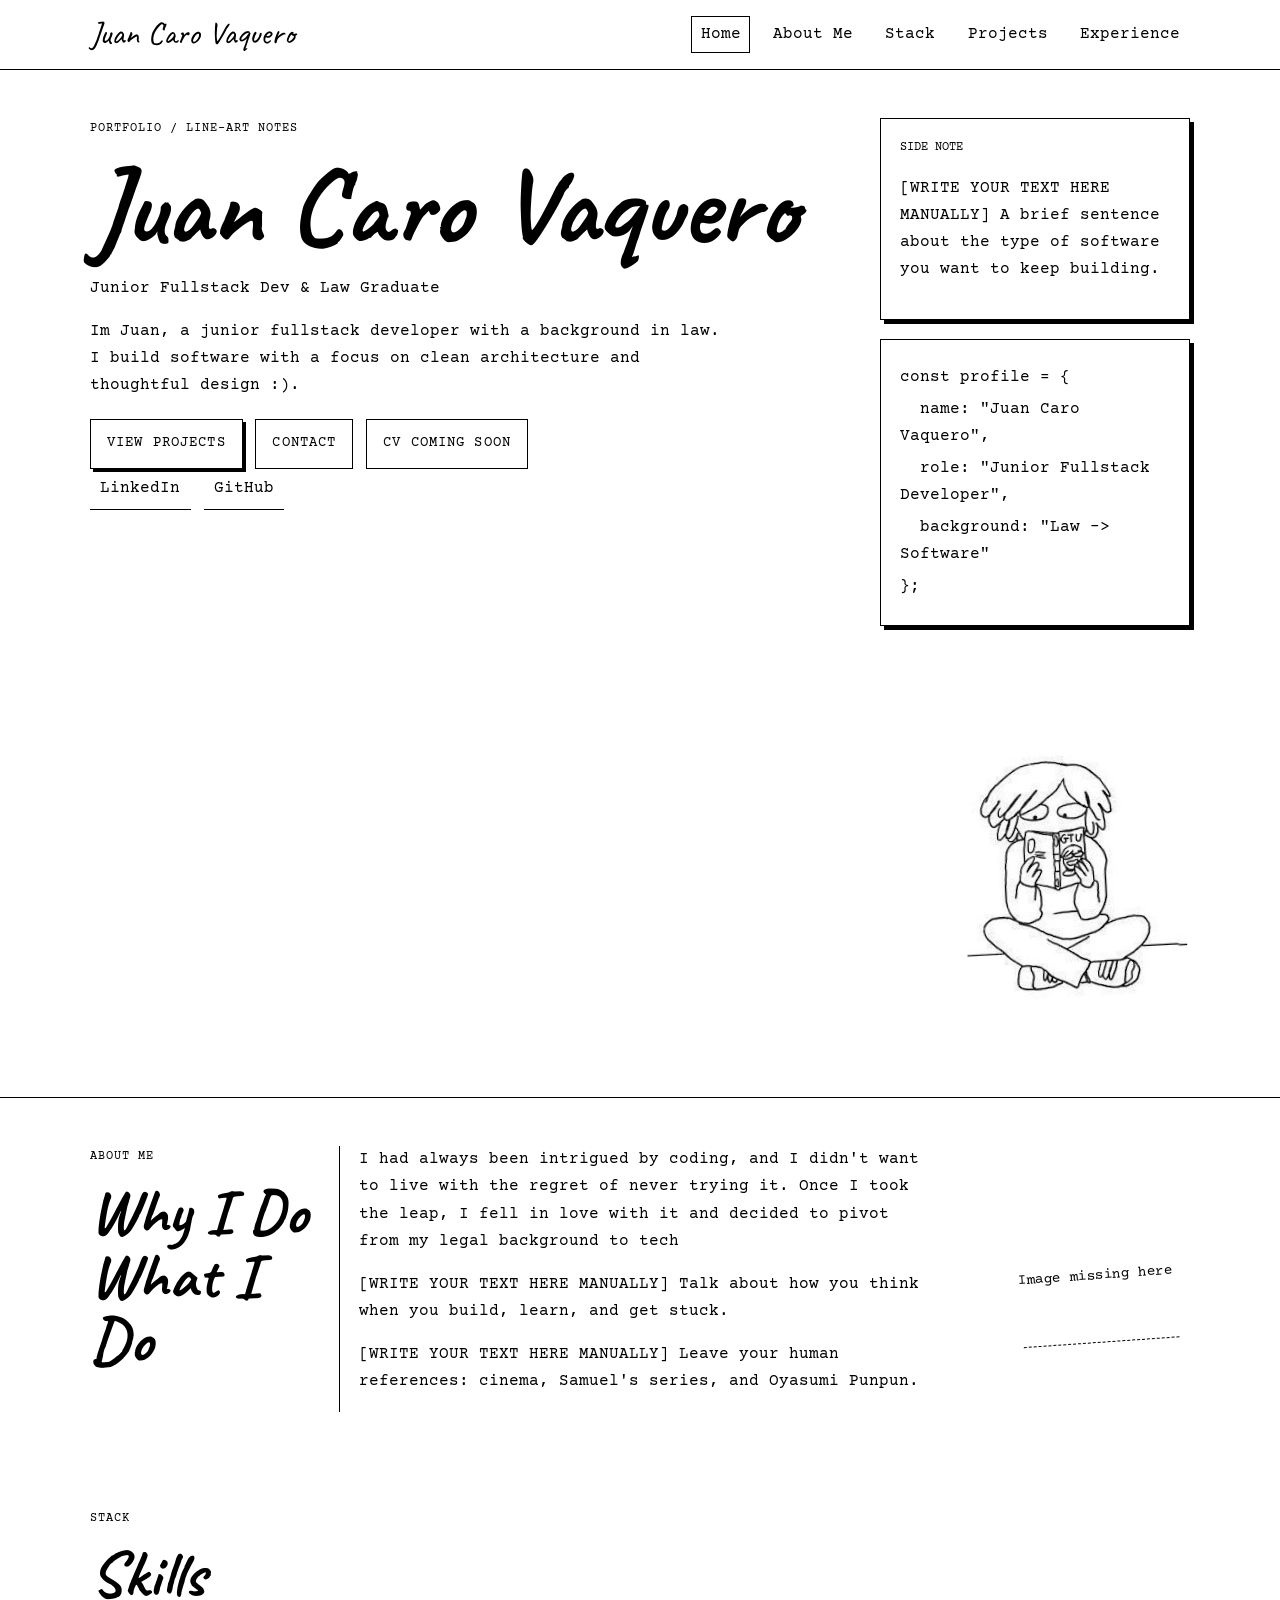
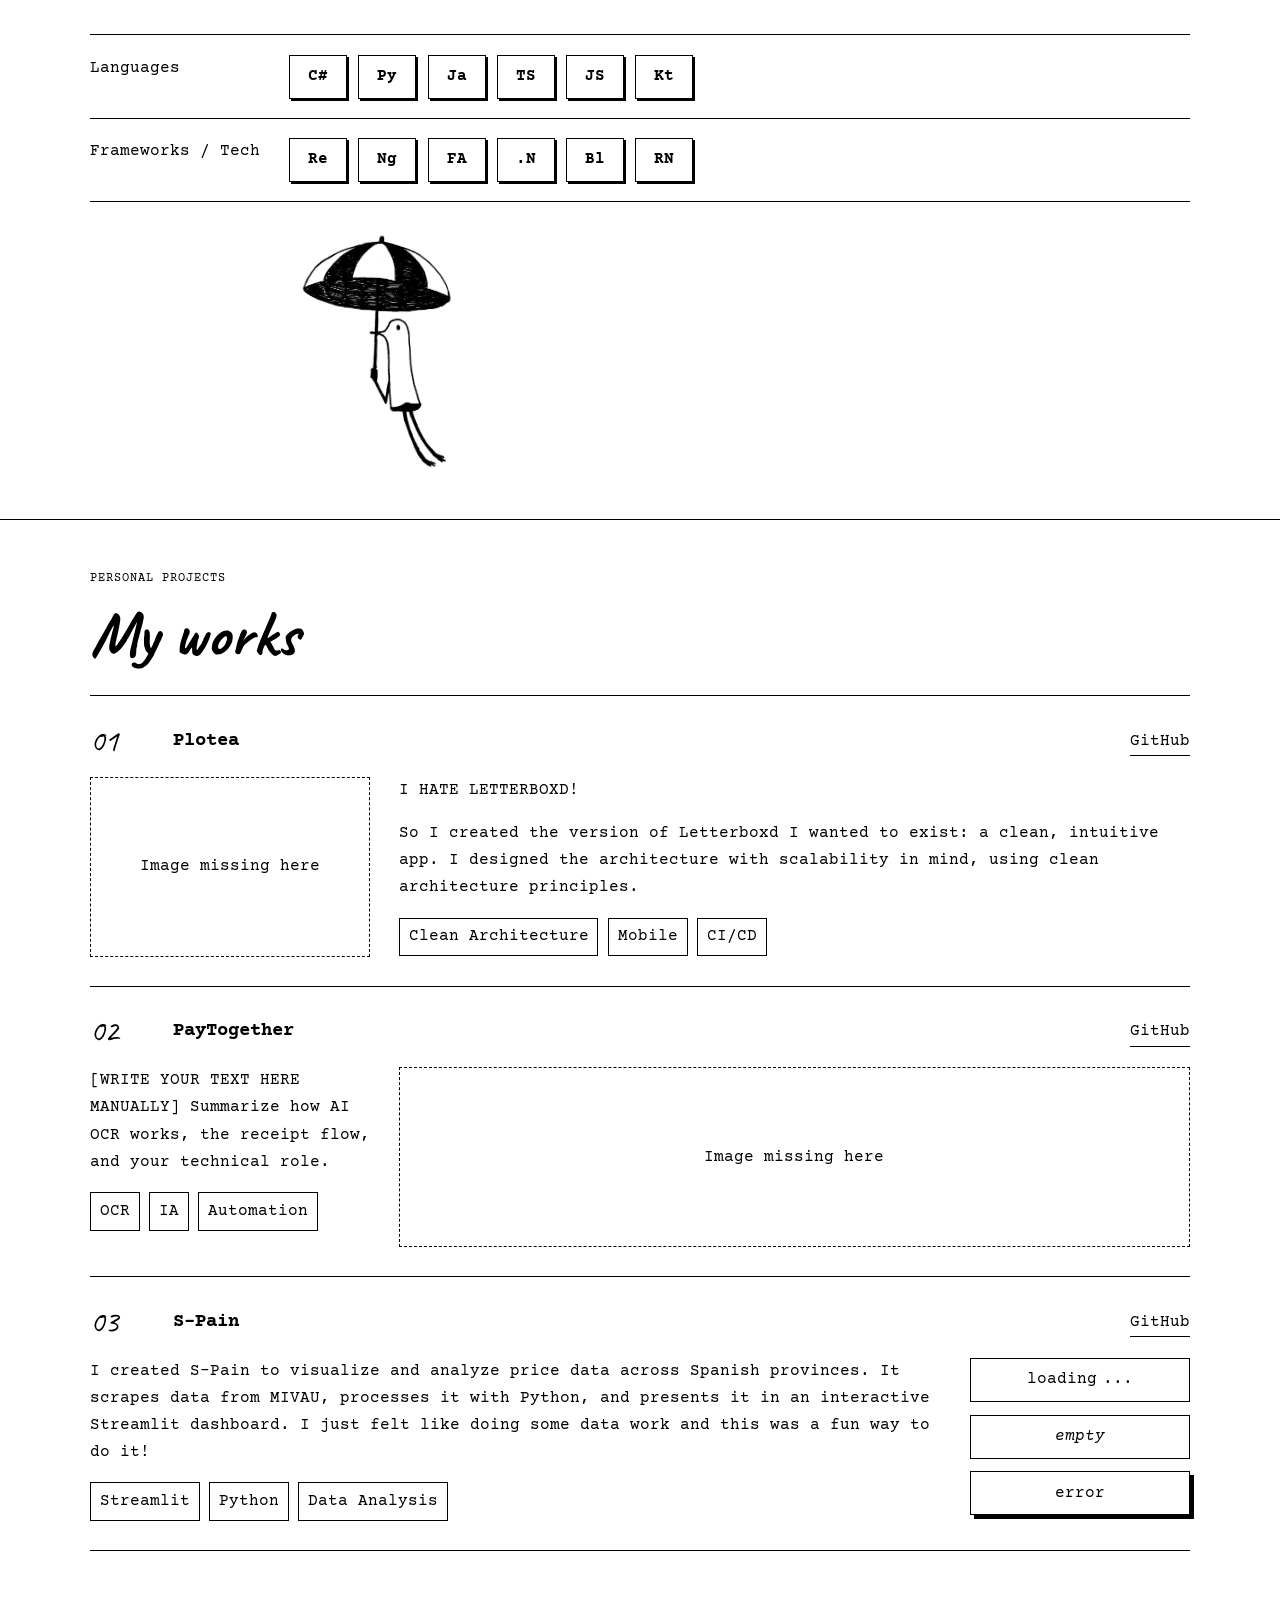
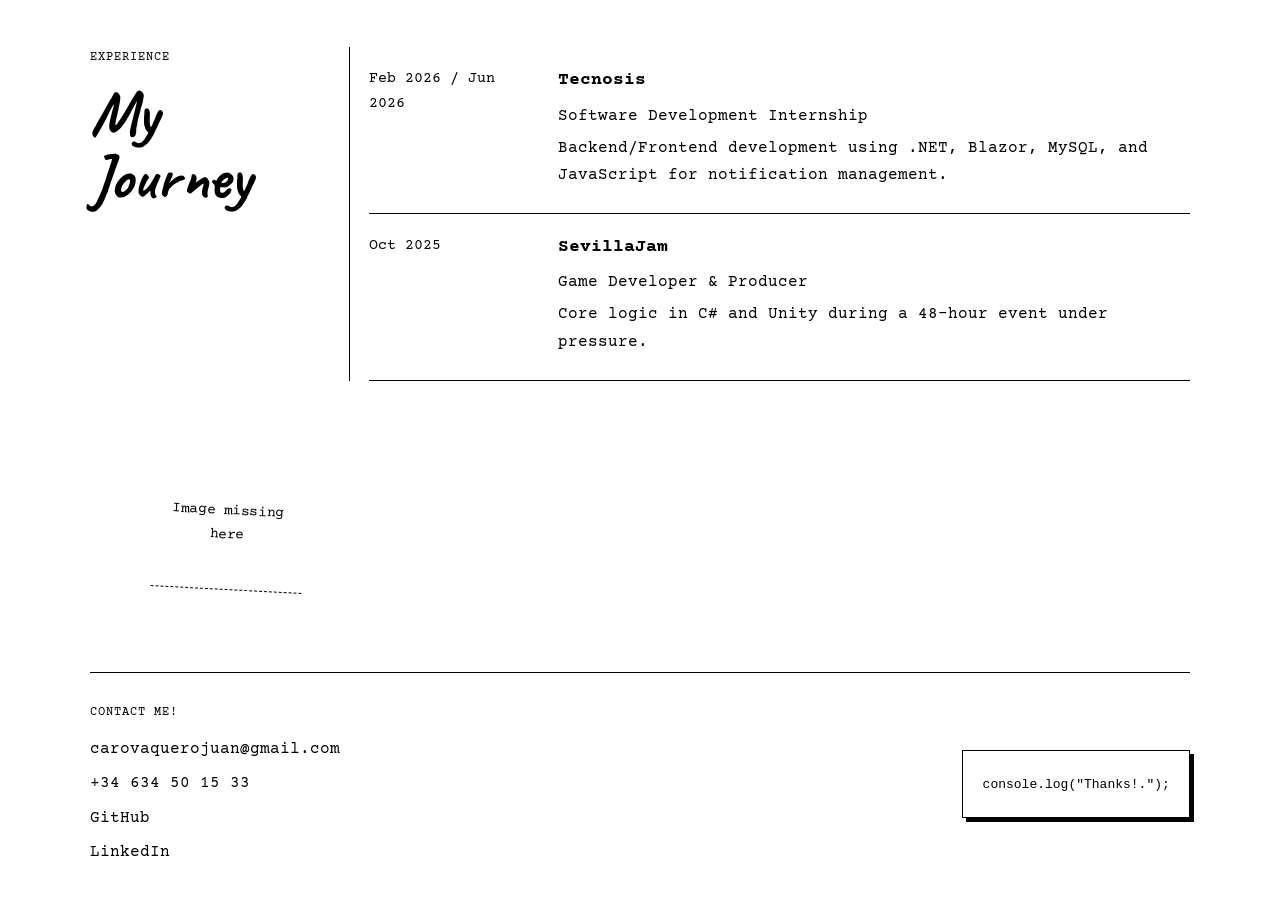
==== commit 0b51a615: "chore: translating, ui upgrades, assets" ====
--- a/samuel.html
+++ b/samuel.html
@@ -1,9 +1,9 @@
 <!DOCTYPE html>
-<html lang="es">
+<html lang="en">
 <head>
   <meta charset="UTF-8">
   <meta name="viewport" content="width=device-width, initial-scale=1.0">
-  <title>Juan Caro Vaquero | Samuel Style</title>
+  <title>Juan Caro Vaquero</title>
   <meta
     name="description"
     content="Variante visual del portfolio de Juan Caro Vaquero con estética line-art indie manga."
@@ -17,17 +17,15 @@
   <link rel="stylesheet" href="samuel.css">
 </head>
 <body>
-  <div class="paper-noise" aria-hidden="true"></div>
-
   <header class="site-header">
     <div class="container header-inner">
       <a class="brand" href="#inicio">Juan Caro Vaquero</a>
-      <nav class="site-nav" aria-label="Navegación principal">
-        <a href="#inicio">Inicio</a>
-        <a href="#sobre-mi">Sobre Mí</a>
+      <nav class="site-nav" aria-label="Main navigation">
+        <a href="#inicio">Home</a>
+        <a href="#sobre-mi">About Me</a>
         <a href="#stack">Stack</a>
-        <a href="#proyectos">Proyectos</a>
-        <a href="#experiencia">Experiencia</a>
+        <a href="#proyectos">Projects</a>
+        <a href="#experiencia">Experience</a>
       </nav>
     </div>
   </header>
@@ -36,67 +34,74 @@
     <section class="hero section" id="inicio">
       <div class="container hero-layout">
         <div class="hero-copy reveal">
-          <p class="eyebrow">Portfolio / line-art draft</p>
+          <p class="eyebrow">portfolio / line-art notes</p>
           <h1>Juan Caro Vaquero</h1>
-          <p class="hero-subtitle">Dev Junior Fullstack &amp; Graduado en Derecho</p>
+          <p class="hero-subtitle">Junior Fullstack Dev &amp; Law Graduate</p>
           <p class="hero-note">
-            [ESCRIBE AQUÍ TU TEXTO MANUALMENTE]
-            Una presentación muy breve, casi como una nota escrita al margen.
+            Im Juan, a junior fullstack developer with a background in law. I build software with a focus on clean architecture and thoughtful design :).
           </p>
           <div class="hero-actions">
-            <a class="button doodle-hover" href="#proyectos">Ver Proyectos</a>
-            <a class="button button-ghost doodle-hover" href="mailto:carovaquerojuan@gmail.com">Contactar</a>
-          </div>
-          <div class="social-strip">
+            <a class="button doodle-hover" href="#proyectos">View Projects</a>
+            <a class="button button-ghost doodle-hover" href="mailto:carovaquerojuan@gmail.com">Contact</a>
+            <button class="button is-disabled" type="button" aria-disabled="true" disabled>CV coming soon</button>
+          </div>
+          <div class="social-strip" aria-label="Social media">
             <a class="doodle-hover" href="https://www.linkedin.com/in/dev-juan-caro-vaquero/" target="_blank" rel="noreferrer">LinkedIn</a>
             <a class="doodle-hover" href="https://github.com/juanexpensive" target="_blank" rel="noreferrer">GitHub</a>
           </div>
         </div>
 
-        <aside class="hero-sheet reveal delay-1">
-          <div class="sheet-caption">nota al margen</div>
-          <div class="sheet-code">
+        <aside class="hero-margin reveal delay-1" aria-label="Side notes">
+          <div class="margin-block note-sheet">
+            <p class="margin-label">side note</p>
+            <p>
+              [WRITE YOUR TEXT HERE MANUALLY]
+              A brief sentence about the type of software you want to keep building.
+            </p>
+          </div>
+          <div class="margin-block code-sheet">
             <p>const profile = {</p>
             <p>&nbsp;&nbsp;name: "Juan Caro Vaquero",</p>
             <p>&nbsp;&nbsp;role: "Junior Fullstack Developer",</p>
-              <p>&nbsp;&nbsp;background: "Derecho -&gt; Software"</p>
-              <p>};</p>
-          </div>
-          <div class="margin-note">
-            [ESCRIBE AQUÍ TU TEXTO MANUALMENTE]
-            Una frase breve, como una anotación en un cuaderno.
-          </div>
-          <div class="interest-scribble cinema-note doodle-hover">
-            <div class="interest-media image-placeholder"><span>Aquí falta imagen</span></div>
-            <p>[Tu micro-comentario personal aquí sobre cine]</p>
+            <p>&nbsp;&nbsp;background: "Law -&gt; Software"</p>
+            <p>};</p>
+          </div>
+          <div class="floating-doodle floating-doodle-hero doodle-hover">
+            <img
+              class="doodle-image"
+              src="assets/samuel-leyendo.jpg"
+              alt="Black and white line-art illustration of a person sitting and reading"
+            >
           </div>
         </aside>
       </div>
     </section>
 
-    <section class="section" id="sobre-mi">
-      <div class="container">
-        <div class="section-heading reveal">
-          <p class="eyebrow">Sobre Mí</p>
-          <h2>Del margen al código</h2>
-        </div>
-        <article class="sketch-panel about-panel reveal delay-1">
-          <div class="about-copy">
-            <p>
-              [ESCRIBE AQUÍ TU TEXTO MANUALMENTE]
-              Cuenta con tus palabras tu transición de Derecho al código y el momento en que empezó todo.
-            </p>
-            <p>
-              [ESCRIBE AQUÍ TU TEXTO MANUALMENTE]
-              Habla de cómo piensas cuando construyes, aprendes y te atascas.
-            </p>
-            <p>
-              [ESCRIBE AQUÍ TU TEXTO MANUALMENTE]
-              Deja tus referencias humanas: cine, la serie de Samuel y Oyasumi Punpun.
-            </p>
-          </div>
-          <div class="peek-cat image-placeholder"><span>Aquí falta imagen</span></div>
-        </article>
+    <section class="section section-ruled" id="sobre-mi">
+      <div class="container two-column">
+        <div class="section-heading reveal">
+          <p class="eyebrow">About Me</p>
+          <h2>Why I Do What I Do</h2>
+        </div>
+        <article class="text-column reveal delay-1">
+          <p>
+           I had always been intrigued by coding, and I didn't want to live with the regret of never trying it. Once I took the leap, I fell in love with it and decided to pivot from my legal background to tech          </p>
+          <p>
+             [WRITE YOUR TEXT HERE MANUALLY]
+             Talk about how you think when you build, learn, and get stuck.
+          </p>
+          <p>
+             [WRITE YOUR TEXT HERE MANUALLY]
+             Leave your human references: cinema, Samuel's series, and Oyasumi Punpun.
+          </p>
+        </article>
+        <aside class="side-column reveal delay-2">
+          <div class="floating-doodle floating-doodle-side doodle-hover">
+            <div class="doodle-placeholder" role="img" aria-label="Kitty placeholder">
+              <span>Image missing here</span>
+            </div>
+          </div>
+        </aside>
       </div>
     </section>
 
@@ -104,12 +109,12 @@
       <div class="container">
         <div class="section-heading reveal">
           <p class="eyebrow">Stack</p>
-          <h2>Herramientas en trazos finos</h2>
-        </div>
-        <div class="stack-board">
-          <article class="sketch-panel stack-card reveal delay-1">
-            <h3>Lenguajes</h3>
-            <div class="tech-row">
+          <h2>Skills</h2>
+        </div>
+        <div class="tool-ledger reveal delay-1">
+          <div class="tool-row">
+            <p class="tool-label">Languages</p>
+            <div class="tech-row" aria-label="Languages">
               <span class="tech-pill doodle-hover" title="C#">C#</span>
               <span class="tech-pill doodle-hover" title="Python">Py</span>
               <span class="tech-pill doodle-hover" title="Java">Ja</span>
@@ -117,64 +122,78 @@
               <span class="tech-pill doodle-hover" title="JavaScript">JS</span>
               <span class="tech-pill doodle-hover" title="Kotlin">Kt</span>
             </div>
-          </article>
-          <article class="sketch-panel stack-card reveal delay-2">
-            <h3>Frameworks / Tech</h3>
-            <div class="tech-row">
+          </div>
+          <div class="tool-row">
+            <p class="tool-label">Frameworks / Tech</p>
+            <div class="tech-row" aria-label="Frameworks and technologies">
               <span class="tech-pill doodle-hover" title="React">Re</span>
               <span class="tech-pill doodle-hover" title="Angular">Ng</span>
-              <span class="tech-pill doodle-hover" title="Spring Boot">SB</span>
               <span class="tech-pill doodle-hover" title="FastAPI">FA</span>
               <span class="tech-pill doodle-hover" title=".NET">.N</span>
               <span class="tech-pill doodle-hover" title="Blazor">Bl</span>
               <span class="tech-pill doodle-hover" title="React Native">RN</span>
-              <span class="tech-pill doodle-hover" title="Hibernate">Hi</span>
-            </div>
-          </article>
-        </div>
-        <article class="interest-scribble pokemon-note reveal delay-3 doodle-hover">
-          <div class="interest-media image-placeholder"><span>Aquí falta imagen</span></div>
-          <p>[Tu micro-comentario personal aquí sobre tu Pokémon]</p>
-        </article>
-      </div>
-    </section>
-
-    <section class="section" id="proyectos">
+            </div>
+          </div>
+        </div>
+        <div class="floating-doodle floating-doodle-stack reveal delay-2 doodle-hover">
+          <div class="floating-doodle floating-doodle-hero doodle-hover">
+            <img
+              class="doodle-image"
+              src="assets/punpun-volando.jpg"
+              alt="Black and white line-art illustration of a bird flying with an umbrella"
+            >
+          </div>
+        </div>
+      </div>
+    </section>
+
+    <section class="section section-ruled" id="proyectos">
       <div class="container">
         <div class="section-heading reveal">
-          <p class="eyebrow">Proyectos</p>
-          <h2>Tres páginas del cuaderno</h2>
-        </div>
-        <div class="project-list">
-          <article class="sketch-panel project-panel project-panel-featured reveal delay-1">
-            <div class="project-media image-placeholder"><span>Aquí falta imagen</span></div>
-            <div class="project-copy">
-              <div class="project-head">
-                <h3>Plotea</h3>
-                <a href="https://github.com/juanexpensive" target="_blank" rel="noreferrer">GitHub</a>
-              </div>
-              <p>
-                [ESCRIBE AQUÍ TU TEXTO MANUALMENTE]
-                Explica el problema que resuelve, cómo aplicaste Clean Architecture y qué aprendiste.
-              </p>
+          <p class="eyebrow">Personal Projects</p>
+          <h2>My works</h2>
+        </div>
+
+        <article class="project-entry project-entry-featured reveal delay-1">
+          <div class="project-entry-meta">
+            <span class="entry-index">01</span>
+            <div class="project-entry-head">
+              <h3>Plotea</h3>
+              <a href="https://github.com/juanexpensive/plotea" target="_blank" rel="noreferrer">GitHub</a>
+            </div>
+          </div>
+          <div class="project-entry-body">
+            <div class="entry-visual image-placeholder" role="img" aria-label="Plotea visual placeholder">
+              <span>Image missing here</span>
+            </div>
+            <div class="entry-copy">
+              <p>I HATE LETTERBOXD! </p>
+              <p>So I created the version of Letterboxd I wanted to exist: a clean, intuitive app. I designed the architecture with scalability in mind, using clean architecture principles.</p>
               <ul class="tag-list">
                 <li>Clean Architecture</li>
                 <li>Mobile</li>
-                <li>Social Discovery</li>
+                <li>CI/CD</li>
               </ul>
             </div>
-          </article>
-
-          <article class="sketch-panel project-panel reveal delay-2">
-            <div class="project-media image-placeholder"><span>Aquí falta imagen</span></div>
-            <div class="project-copy">
-              <div class="project-head">
-                <h3>PayTogether</h3>
-                <a href="https://github.com/juanexpensive" target="_blank" rel="noreferrer">GitHub</a>
-              </div>
+          </div>
+        </article>
+
+        <article class="project-entry reveal delay-2">
+          <div class="project-entry-meta">
+            <span class="entry-index">02</span>
+            <div class="project-entry-head">
+              <h3>PayTogether</h3>
+              <a href="https://github.com/juanexpensive" target="_blank" rel="noreferrer">GitHub</a>
+            </div>
+          </div>
+          <div class="project-entry-body project-entry-body-reverse">
+            <div class="entry-visual image-placeholder" role="img" aria-label="PayTogether visual placeholder">
+              <span>Image missing here</span>
+            </div>
+            <div class="entry-copy">
               <p>
-                [ESCRIBE AQUÍ TU TEXTO MANUALMENTE]
-                Resume cómo funciona el OCR con IA, el flujo del ticket y tu papel técnico.
+                [WRITE YOUR TEXT HERE MANUALLY]
+                Summarize how AI OCR works, the receipt flow, and your technical role.
               </p>
               <ul class="tag-list">
                 <li>OCR</li>
@@ -182,18 +201,23 @@
                 <li>Automation</li>
               </ul>
             </div>
-          </article>
-
-          <article class="sketch-panel project-panel project-panel-offset reveal delay-3">
-            <div class="project-media image-placeholder"><span>Aquí falta imagen</span></div>
-            <div class="project-copy">
-              <div class="project-head">
-                <h3>Webapp de Precios de Provincias Españolas</h3>
-                <a href="https://github.com/juanexpensive" target="_blank" rel="noreferrer">GitHub</a>
-              </div>
+          </div>
+        </article>
+
+        <article class="project-entry project-entry-plain reveal delay-3">
+          <div class="project-entry-meta">
+            <span class="entry-index">03</span>
+            <div class="project-entry-head">
+              <h3>S-Pain</h3>
+              <a href="https://github.com/juanexpensive/spain" target="_blank" rel="noreferrer">GitHub</a>
+            </div>
+          </div>
+          <div class="project-entry-body">
+            <div class="entry-copy">
               <p>
-                [ESCRIBE AQUÍ TU TEXTO MANUALMENTE]
-                Cuenta qué datos analizaste, qué permitía explorar la app y qué decisiones de visualización tomaste.
+                I created S-Pain to visualize and analyze price data across Spanish provinces.
+                It scrapes data from MIVAU, processes it with Python, and presents it in an interactive Streamlit dashboard.
+                I just felt like doing some data work and this was a fun way to do it!
               </p>
               <ul class="tag-list">
                 <li>Streamlit</li>
@@ -201,45 +225,45 @@
                 <li>Data Analysis</li>
               </ul>
             </div>
+            <div class="entry-statuses" aria-label="Reference UI states">
+              <div class="state-chip is-loading">loading</div>
+              <div class="state-chip is-empty">empty</div>
+              <div class="state-chip is-error">error</div>
+            </div>
+          </div>
+        </article>
+      </div>
+    </section>
+
+    <section class="section" id="experiencia">
+      <div class="container experience-layout">
+        <div class="section-heading reveal">
+          <p class="eyebrow">Experience</p>
+          <h2>My Journey</h2>
+        </div>
+        <div class="timeline reveal delay-1">
+          <article class="timeline-item">
+            <div class="timeline-date">Feb 2026 / Jun 2026</div>
+            <div class="timeline-copy">
+              <h3>Tecnosis</h3>
+              <p>Software Development Internship</p>
+              <p>Backend/Frontend development using .NET, Blazor, MySQL, and JavaScript for notification management.</p>
+            </div>
           </article>
-        </div>
-      </div>
-    </section>
-
-    <section class="section" id="experiencia">
-      <div class="container">
-        <div class="section-heading reveal">
-          <p class="eyebrow">Experiencia</p>
-          <h2>Anotaciones del recorrido</h2>
-        </div>
-        <div class="timeline">
-          <article class="timeline-item reveal delay-1">
-            <div class="timeline-mark"></div>
-            <div class="sketch-panel timeline-panel">
-              <div class="timeline-head">
-                <h3>Tecnosis</h3>
-                <span>Feb 2026 – Jun 2026</span>
-              </div>
-              <p>Prácticas de Desarrollo de Software</p>
-              <p>Desarrollo Backend/Frontend con .NET, Blazor, MySQL y JavaScript para gestión de notificaciones.</p>
+          <article class="timeline-item">
+            <div class="timeline-date">Oct 2025</div>
+            <div class="timeline-copy">
+              <h3>SevillaJam</h3>
+              <p>Game Developer &amp; Producer</p>
+              <p>Core logic in C# and Unity during a 48-hour event under pressure.</p>
             </div>
           </article>
-          <article class="timeline-item reveal delay-2">
-            <div class="timeline-mark"></div>
-            <div class="sketch-panel timeline-panel">
-              <div class="timeline-head">
-                <h3>SevillaJam</h3>
-                <span>Oct 2025</span>
-              </div>
-              <p>Desarrollador &amp; Productor de Videojuegos</p>
-              <p>Lógica central en C# y Unity en un evento de 48 horas bajo presión.</p>
-            </div>
-          </article>
-        </div>
-        <article class="interest-scribble cat-note reveal delay-3 doodle-hover">
-          <div class="interest-media image-placeholder"><span>Aquí falta imagen</span></div>
-          <p>[Tu micro-comentario personal aquí sobre tu gatito]</p>
-        </article>
+        </div>
+        <div class="floating-doodle floating-doodle-experience reveal delay-2 doodle-hover">
+          <div class="doodle-placeholder" role="img" aria-label="Kitty placeholder">
+            <span>Image missing here</span>
+          </div>
+        </div>
       </div>
     </section>
   </main>
@@ -247,20 +271,20 @@
   <footer class="site-footer">
     <div class="container footer-layout">
       <div>
-        <p class="eyebrow">Contacto</p>
+        <p class="eyebrow">Contact me!</p>
         <ul class="footer-links">
           <li><a href="mailto:carovaquerojuan@gmail.com">carovaquerojuan@gmail.com</a></li>
-          <li><a href="tel:+34000000000">[AÑADE AQUÍ TU TELÉFONO]</a></li>
+          <li><a href="tel:+34 634 50 15 33">+34 634 50 15 33</a></li>
           <li><a href="https://github.com/juanexpensive" target="_blank" rel="noreferrer">GitHub</a></li>
           <li><a href="https://www.linkedin.com/in/dev-juan-caro-vaquero/" target="_blank" rel="noreferrer">LinkedIn</a></li>
         </ul>
       </div>
-      <div class="footer-note doodle-hover">
-        <code>console.log("Gracias por la visita.");</code>
+      <div class="footer-note">
+        <code>console.log("Thanks!.");</code>
       </div>
     </div>
   </footer>
 
   <script src="samuel.js"></script>
 </body>
-</html>
+</html>
--- a/samuel.css
+++ b/samuel.css
@@ -3,11 +3,13 @@
   --fg: #000000;
   --line: #000000;
   --paper: #ffffff;
-  --container: min(1080px, calc(100vw - 2rem));
-  --radius-a: 18px 11px 16px 13px;
-  --radius-b: 12px 20px 11px 17px;
-  --radius-c: 20px 13px 18px 10px;
-  --hairline-shadow: 2px 2px 0 0 #000000;
+  --container: min(1100px, calc(100vw - 2rem));
+  --space-1: 0.4rem;
+  --space-2: 0.8rem;
+  --space-3: 1.2rem;
+  --space-4: 1.8rem;
+  --space-5: 3rem;
+  --block-shadow: 4px 4px 0 0 #000000;
 }
 
 * {
@@ -27,19 +29,17 @@
   line-height: 1.7;
 }
 
+a,
+button {
+  color: inherit;
+}
+
 a {
-  color: inherit;
   text-decoration: none;
 }
 
-.paper-noise {
-  position: fixed;
-  inset: 0;
-  background-image: linear-gradient(transparent 97%, rgba(0, 0, 0, 0.06) 97%);
-  background-size: 100% 34px;
-  opacity: 0.14;
-  pointer-events: none;
-  z-index: -1;
+button {
+  font: inherit;
 }
 
 .container {
@@ -48,22 +48,26 @@
 }
 
 .section {
-  padding: 5rem 0;
+  padding: var(--space-5) 0;
+}
+
+.section-ruled {
+  border-top: 1px solid var(--line);
 }
 
 .site-header {
   position: sticky;
   top: 0;
   z-index: 20;
-  background: rgba(255, 255, 255, 0.96);
+  background: var(--paper);
   border-bottom: 1.5px solid var(--line);
 }
 
 .header-inner {
   display: flex;
+  align-items: center;
   justify-content: space-between;
-  align-items: center;
-  gap: 1.5rem;
+  gap: var(--space-3);
   padding: 1rem 0;
 }
 
@@ -74,88 +78,88 @@
 }
 
 .brand {
-  font-size: 2rem;
+  font-size: 2.05rem;
   line-height: 1;
 }
 
 .site-nav {
   display: flex;
   flex-wrap: wrap;
-  gap: 0.8rem;
+  gap: var(--space-2);
 }
 
 .site-nav a {
   padding: 0.25rem 0.55rem;
-  border: 1.5px solid transparent;
-  border-radius: 14px 9px 13px 11px;
-  transition: transform 140ms ease, border-color 140ms ease, background 140ms ease;
+  border: 1px solid transparent;
 }
 
 .site-nav a:hover,
 .site-nav a.is-active {
   border-color: var(--line);
-  transform: rotate(-1deg) translateY(-1px);
-  background: var(--paper);
+}
+
+.site-nav a:focus-visible,
+.button:focus-visible,
+.social-strip a:focus-visible,
+.project-entry-head a:focus-visible,
+.footer-links a:focus-visible {
+  outline: 2px solid var(--fg);
+  outline-offset: 3px;
 }
 
 .hero {
-  min-height: calc(100vh - 72px);
+  min-height: calc(100dvh - 74px);
   display: flex;
   align-items: center;
 }
 
 .hero-layout {
   display: grid;
-  grid-template-columns: 1.15fr 0.85fr;
-  gap: 2rem;
+  grid-template-columns: minmax(0, 1.2fr) 310px;
+  gap: var(--space-5);
   align-items: start;
 }
 
 .eyebrow {
-  margin: 0 0 0.85rem;
+  margin: 0 0 var(--space-2);
+  text-transform: uppercase;
+  letter-spacing: 0.08em;
   font-size: 0.78rem;
-  letter-spacing: 0.08em;
-  text-transform: uppercase;
 }
 
 .hero h1 {
   margin: 0;
   font-size: clamp(4rem, 10vw, 7rem);
-  line-height: 0.96;
+  line-height: 0.98;
   font-weight: 700;
 }
 
 .hero-subtitle {
-  margin: 1rem 0;
-  font-size: 1.05rem;
+  margin: var(--space-2) 0;
+  max-width: 28rem;
 }
 
 .hero-note {
-  max-width: 42rem;
+  max-width: 40rem;
 }
 
 .hero-actions,
 .social-strip {
   display: flex;
   flex-wrap: wrap;
-  gap: 0.9rem;
+  gap: var(--space-2);
   align-items: center;
 }
 
 .hero-actions {
-  margin-top: 1.6rem;
+  margin-top: var(--space-3);
 }
 
 .button,
-.social-strip a,
+.note-sheet,
+.code-sheet,
 .footer-note,
-.tech-pill,
-.interest-scribble,
-.project-panel,
-.stack-card,
-.timeline-panel,
-.about-panel,
-.hero-sheet {
+.state-chip {
   background: var(--paper);
 }
 
@@ -163,123 +167,112 @@
   display: inline-flex;
   align-items: center;
   justify-content: center;
-  padding: 0.9rem 1.2rem;
-  border: 1.5px solid var(--line);
-  border-radius: var(--radius-a);
-  box-shadow: var(--hairline-shadow);
-  transition: transform 140ms ease;
-}
-
-.button:active,
-.button:hover {
-  transform: translate(1px, 1px);
+  min-height: 44px;
+  padding: 0.75rem 1rem;
+  border: 1px solid var(--line);
+  box-shadow: 3px 3px 0 0 #000000;
+  text-transform: uppercase;
+  letter-spacing: 0.08em;
+  font-size: 0.88rem;
+}
+
+.button:hover,
+.button:active {
+  transform: translate(2px, 2px);
   box-shadow: 1px 1px 0 0 #000000;
 }
 
 .button-ghost {
   box-shadow: none;
-}
-
-.social-strip {
-  margin-top: 1.25rem;
+  background: transparent;
+}
+
+.button.is-disabled,
+.button[disabled],
+.button[aria-disabled="true"] {
+  box-shadow: none;
+  opacity: 1;
+  cursor: not-allowed;
+  background: var(--paper);
+  color: var(--fg);
 }
 
 .social-strip a {
-  padding: 0.45rem 0.7rem;
-  border: 1.5px solid var(--line);
-  border-radius: var(--radius-b);
-}
-
-.hero-sheet,
-.sketch-panel,
-.interest-scribble,
+  padding: 0.4rem 0.65rem;
+  border-bottom: 1px solid var(--line);
+}
+
+.hero-margin {
+  display: grid;
+  gap: var(--space-3);
+}
+
+.margin-block,
 .footer-note {
   border: 1.5px solid var(--line);
-  box-shadow: var(--hairline-shadow);
-}
-
-.hero-sheet {
-  padding: 1rem;
-  border-radius: var(--radius-b);
-}
-
-.sheet-caption {
-  margin-bottom: 0.7rem;
+  box-shadow: var(--block-shadow);
+}
+
+.note-sheet,
+.code-sheet,
+.footer-note {
+  padding: var(--space-3);
+}
+
+.margin-label {
+  margin: 0 0 0.45rem;
+  text-transform: uppercase;
   font-size: 0.75rem;
-  text-transform: uppercase;
-}
-
-.sheet-code {
-  padding: 1rem;
-  border: 1px solid var(--line);
-  border-radius: var(--radius-c);
-}
-
-.margin-note {
-  margin-top: 0.9rem;
-  padding: 0.85rem 0.95rem;
-  border-left: 1.5px solid var(--line);
-  font-size: 0.92rem;
-}
-
-.sheet-code p {
+}
+
+.code-sheet p {
   margin: 0.3rem 0;
 }
 
 .section-heading {
-  margin-bottom: 1.75rem;
+  margin-bottom: var(--space-4);
 }
 
 .section-heading h2 {
   margin: 0;
-  font-size: clamp(2.4rem, 5vw, 4rem);
+  font-size: clamp(2.5rem, 5vw, 4.1rem);
   line-height: 1;
 }
 
-.sketch-panel {
-  padding: 1.25rem;
-  border-radius: var(--radius-a);
-}
-
-.about-panel {
-  position: relative;
-  overflow: hidden;
-  min-height: 24rem;
-}
-
-.about-copy {
-  max-width: 46rem;
-}
-
-.peek-cat {
-  position: absolute;
-  right: 1.3rem;
-  bottom: -5.5rem;
-  width: min(190px, 38vw);
-  aspect-ratio: 1;
-  transition: transform 180ms ease;
-}
-
-.about-panel:hover .peek-cat {
-  transform: translateY(-3rem) rotate(-2deg);
-}
-
-.stack-board {
-  display: grid;
-  grid-template-columns: repeat(2, minmax(0, 1fr));
-  gap: 1.25rem;
-}
-
-.stack-card h3,
-.project-head h3 {
-  margin: 0 0 0.9rem;
-  font-size: 2rem;
-}
-
-.timeline-head h3 {
+.two-column {
+  display: grid;
+  grid-template-columns: 220px minmax(0, 1fr) 240px;
+  gap: var(--space-4);
+  align-items: start;
+}
+
+.text-column {
+  border-left: 1.5px solid var(--line);
+  padding-left: var(--space-3);
+}
+
+.text-column p:first-child {
+  margin-top: 0;
+}
+
+.side-column {
+  padding-top: 2.8rem;
+}
+
+.tool-ledger {
+  border-top: 1.5px solid var(--line);
+}
+
+.tool-row {
+  display: grid;
+  grid-template-columns: 180px 1fr;
+  gap: var(--space-3);
+  padding: var(--space-3) 0;
+  border-bottom: 1px solid var(--line);
+}
+
+.tool-label {
   margin: 0;
-  font-size: 1.15rem;
-  font-family: "Courier Prime", monospace;
 }
 
 .tech-row {
@@ -292,61 +285,101 @@
   display: inline-flex;
   align-items: center;
   justify-content: center;
-  min-width: 64px;
-  min-height: 58px;
-  padding: 0.7rem 0.9rem;
+  min-width: 58px;
+  min-height: 44px;
+  padding: 0.45rem 0.75rem;
   border: 1.5px solid var(--line);
-  border-radius: 16px 11px 17px 9px;
-  box-shadow: 1px 1px 0 0 #000000;
+  box-shadow: 2px 2px 0 0 #000000;
   font-weight: 700;
 }
 
-.interest-scribble {
-  margin-top: 1.3rem;
-  max-width: 20rem;
-  padding: 0.9rem;
-  border-radius: var(--radius-c);
-}
-
-.cat-note {
-  margin-left: auto;
-}
-
-.project-list {
-  display: grid;
-  gap: 1.3rem;
-}
-
-.project-panel {
-  display: grid;
-  grid-template-columns: 260px 1fr;
-  gap: 1.2rem;
-  align-items: start;
-}
-
-.project-panel-featured {
-  grid-template-columns: 320px 1fr;
-}
-
-.project-panel-offset {
-  margin-left: 2rem;
-}
-
-.project-copy p {
-  margin-top: 0;
-}
-
-.project-head {
+.project-entry {
+  border-top: 1.5px solid var(--line);
+  padding: var(--space-4) 0;
+}
+
+.project-entry:last-child {
+  border-bottom: 1.5px solid var(--line);
+}
+
+.project-entry-meta {
+  display: grid;
+  grid-template-columns: 64px 1fr;
+  gap: var(--space-3);
+  margin-bottom: var(--space-3);
+}
+
+.entry-index {
+  font-family: "Caveat", cursive;
+  font-size: 2rem;
+  line-height: 1;
+}
+
+.project-entry-head {
   display: flex;
   justify-content: space-between;
-  gap: 1rem;
+  gap: var(--space-3);
   align-items: baseline;
   flex-wrap: wrap;
 }
 
-.project-head a {
-  text-decoration: underline;
-  text-underline-offset: 3px;
+.project-entry-head h3 {
+  margin: 0;
+  font-size: 1.2rem;
+}
+
+.project-entry-head a {
+  border-bottom: 1px solid var(--line);
+}
+
+.project-entry-body {
+  display: grid;
+  grid-template-columns: 280px 1fr;
+  gap: var(--space-4);
+  align-items: start;
+}
+
+.project-entry-body-reverse .entry-visual {
+  order: 2;
+}
+
+.project-entry-body-reverse .entry-copy {
+  order: 1;
+}
+
+.project-entry-plain .project-entry-body {
+  grid-template-columns: minmax(0, 1fr) 220px;
+}
+
+.entry-copy p:first-child {
+  margin-top: 0;
+}
+
+.entry-statuses {
+  display: grid;
+  gap: var(--space-2);
+  align-content: start;
+}
+
+.state-chip {
+  min-height: 44px;
+  display: flex;
+  align-items: center;
+  justify-content: center;
+  border: 1.5px solid var(--line);
+}
+
+.state-chip.is-loading::after {
+  content: "...";
+  margin-left: 0.4rem;
+}
+
+.state-chip.is-empty {
+  font-style: italic;
+}
+
+.state-chip.is-error {
+  box-shadow: 4px 4px 0 0 #000000;
 }
 
 .tag-list {
@@ -359,116 +392,162 @@
 }
 
 .tag-list li {
-  padding: 0.4rem 0.6rem;
+  padding: 0.3rem 0.55rem;
   border: 1px solid var(--line);
-  border-radius: 13px 9px 11px 14px;
+}
+
+.experience-layout {
+  display: grid;
+  grid-template-columns: 230px minmax(0, 1fr);
+  gap: var(--space-4);
+  align-items: start;
 }
 
 .timeline {
+  border-left: 1.5px solid var(--line);
+  padding-left: var(--space-3);
+}
+
+.timeline-item {
+  display: grid;
+  grid-template-columns: 170px 1fr;
+  gap: var(--space-3);
+  padding: var(--space-3) 0;
+  border-bottom: 1px solid var(--line);
+}
+
+.timeline-date {
+  font-size: 0.92rem;
+}
+
+.timeline-copy h3 {
+  margin: 0 0 0.4rem;
+  font-size: 1.1rem;
+}
+
+.timeline-copy p {
+  margin: 0.3rem 0;
+}
+
+.site-footer {
+  padding: 1rem 0 2.5rem;
+}
+
+.footer-layout {
+  display: grid;
+  grid-template-columns: 1fr auto;
+  gap: var(--space-4);
+  align-items: center;
+  border-top: 1.5px solid var(--line);
+  padding-top: var(--space-4);
+}
+
+.footer-links {
+  list-style: none;
+  margin: 0;
+  padding: 0;
+  display: grid;
+  gap: 0.45rem;
+}
+
+.doodle-hover {
+  transition: transform 140ms ease, border-radius 140ms ease, box-shadow 140ms ease;
+}
+
+.doodle-hover:hover {
+  animation: wobble 220ms steps(2, end) 1;
+}
+
+.doodle-hover:active {
+  transform: translate(1px, 1px);
+}
+
+.floating-doodle {
   position: relative;
-  display: grid;
-  gap: 1.25rem;
-  padding-left: 1rem;
-}
-
-.timeline::before {
+  z-index: 0;
+  --doodle-tilt: 0deg;
+  transform: rotate(var(--doodle-tilt));
+  transform-origin: center;
+}
+
+.floating-doodle-hero {
+  width: min(100%, 220px);
+  margin-left: auto;
+  margin-right: 0.5rem;
+  --doodle-tilt: -3deg;
+}
+
+.floating-doodle-side {
+  width: min(100%, 190px);
+  margin-left: auto;
+  --doodle-tilt: -4deg;
+}
+
+.floating-doodle-stack {
+  width: min(100%, 170px);
+  margin-top: var(--space-4);
+  margin-left: clamp(1rem, 18vw, 13rem);
+  --doodle-tilt: 4deg;
+}
+
+.floating-doodle-experience {
+  width: min(100%, 185px);
+  margin-left: auto;
+  margin-top: var(--space-4);
+  --doodle-tilt: 3deg;
+}
+
+.doodle-image,
+.doodle-placeholder {
+  display: block;
+  width: 100%;
+  height: auto;
+  background: var(--paper);
+}
+
+.doodle-image {
+  mix-blend-mode: multiply;
+}
+
+.doodle-placeholder {
+  min-height: 170px;
+  display: grid;
+  place-items: center;
+  padding: 1rem;
+  text-align: center;
+  position: relative;
+  border: 0;
+  font-size: 0.9rem;
+  letter-spacing: 0.04em;
+}
+
+.doodle-placeholder::after {
   content: "";
   position: absolute;
-  left: 0.4rem;
-  top: 0;
-  bottom: 0;
-  width: 1.5px;
-  background: var(--line);
-}
-
-.timeline-item {
-  display: grid;
-  grid-template-columns: 1rem 1fr;
-  gap: 1rem;
-  align-items: start;
-}
-
-.timeline-mark {
-  width: 0.85rem;
-  height: 0.85rem;
-  margin-top: 1.25rem;
-  border: 1.5px solid var(--line);
-  border-radius: 50%;
-  background: var(--paper);
-}
-
-.timeline-panel {
-  border-radius: var(--radius-b);
-}
-
-.timeline-head {
-  display: flex;
-  justify-content: space-between;
-  gap: 1rem;
-  align-items: baseline;
-  flex-wrap: wrap;
-}
-
-.timeline-head span {
-  font-size: 0.9rem;
-}
-
-.interest-media,
-.project-media,
-.peek-cat {
+  left: 10%;
+  right: 8%;
+  bottom: 1.1rem;
+  border-bottom: 1px dashed var(--line);
+}
+
+.image-placeholder {
   min-height: 180px;
-}
-
-.image-placeholder {
   display: grid;
   place-items: center;
   text-align: center;
   padding: 1rem;
   border: 1.5px dashed var(--line);
-  border-radius: 17px 12px 15px 10px;
-}
-
-.footer-layout {
-  display: grid;
-  grid-template-columns: 1fr auto;
-  gap: 1.5rem;
-  align-items: center;
-  padding-bottom: 2.5rem;
-}
-
-.footer-links {
-  list-style: none;
-  margin: 0;
-  padding: 0;
-  display: grid;
-  gap: 0.55rem;
-}
-
-.footer-note {
-  padding: 1rem 1.2rem;
-  border-radius: var(--radius-b);
-}
-
-.doodle-hover {
-  transition:
-    transform 140ms ease,
-    border-radius 140ms ease,
-    box-shadow 140ms ease;
-}
-
-.doodle-hover:hover {
-  animation: wobble 280ms steps(2, end) 1;
 }
 
 .reveal {
   opacity: 0;
-  transform: translateY(18px);
-  transition: opacity 260ms ease, transform 260ms ease;
+  transform: translateY(16px) rotate(var(--doodle-tilt, 0deg));
+  transition: opacity 220ms ease, transform 220ms ease;
 }
 
 .reveal.is-visible {
   opacity: 1;
-  transform: translateY(0);
+  transform: translateY(0) rotate(var(--doodle-tilt, 0deg));
 }
 
 .delay-1 { transition-delay: 50ms; }
@@ -476,35 +555,40 @@
 .delay-3 { transition-delay: 150ms; }
 
 @keyframes wobble {
-  0% { transform: translate(0, 0) rotate(0deg) scale(1); border-radius: 16px 10px 14px 12px; }
-  50% { transform: translate(1px, -1px) rotate(-1deg) scale(1.01, 0.99); border-radius: 11px 18px 10px 17px; }
-  100% { transform: translate(0, 0) rotate(0.5deg) scale(1); border-radius: 18px 11px 16px 13px; }
-}
-
-@media (max-width: 980px) {
+  0% { transform: translate(0, 0) rotate(0deg) scale(1); }
+  50% { transform: translate(1px, -1px) rotate(-1deg) scale(1.01, 0.99); }
+  100% { transform: translate(0, 0) rotate(0.2deg) scale(1); }
+}
+
+@media (max-width: 1024px) {
   .hero-layout,
-  .stack-board,
-  .project-panel,
+  .two-column,
+  .experience-layout,
+  .project-entry-body,
+  .project-entry-plain .project-entry-body,
   .footer-layout {
     grid-template-columns: 1fr;
   }
 
-  .project-panel-offset {
+  .hero {
+    min-height: auto;
+    padding-top: 2rem;
+  }
+
+  .side-column {
+    padding-top: 0;
+  }
+
+  .floating-doodle-hero,
+  .floating-doodle-side,
+  .floating-doodle-stack,
+  .floating-doodle-experience {
     margin-left: 0;
-  }
-
-  .project-media {
-    min-height: 220px;
-  }
-
-  .interest-scribble,
-  .cat-note {
-    max-width: 100%;
-    margin-left: 0;
-  }
-}
-
-@media (max-width: 720px) {
+    margin-right: 0;
+  }
+}
+
+@media (max-width: 768px) {
   .section {
     padding: 4rem 0;
   }
@@ -514,18 +598,40 @@
     align-items: flex-start;
   }
 
-  .hero {
-    min-height: auto;
-    padding-top: 3rem;
+  .tool-row,
+  .timeline-item,
+  .project-entry-meta {
+    grid-template-columns: 1fr;
+  }
+
+  .project-entry-body-reverse .entry-visual,
+  .project-entry-body-reverse .entry-copy {
+    order: initial;
   }
 
   .hero h1 {
-    font-size: clamp(3.4rem, 15vw, 5rem);
-  }
-
-  .peek-cat {
-    right: 1rem;
-    bottom: -6rem;
+    font-size: clamp(3.4rem, 16vw, 5rem);
+  }
+
+  .floating-doodle-stack {
+    width: min(100%, 150px);
+  }
+}
+
+@media (max-width: 375px) {
+  .container {
+    width: min(100vw - 1rem, var(--container));
+  }
+
+  .hero-actions,
+  .social-strip {
+    flex-direction: column;
+    align-items: stretch;
+  }
+
+  .button,
+  .social-strip a {
+    width: 100%;
   }
 }
 
